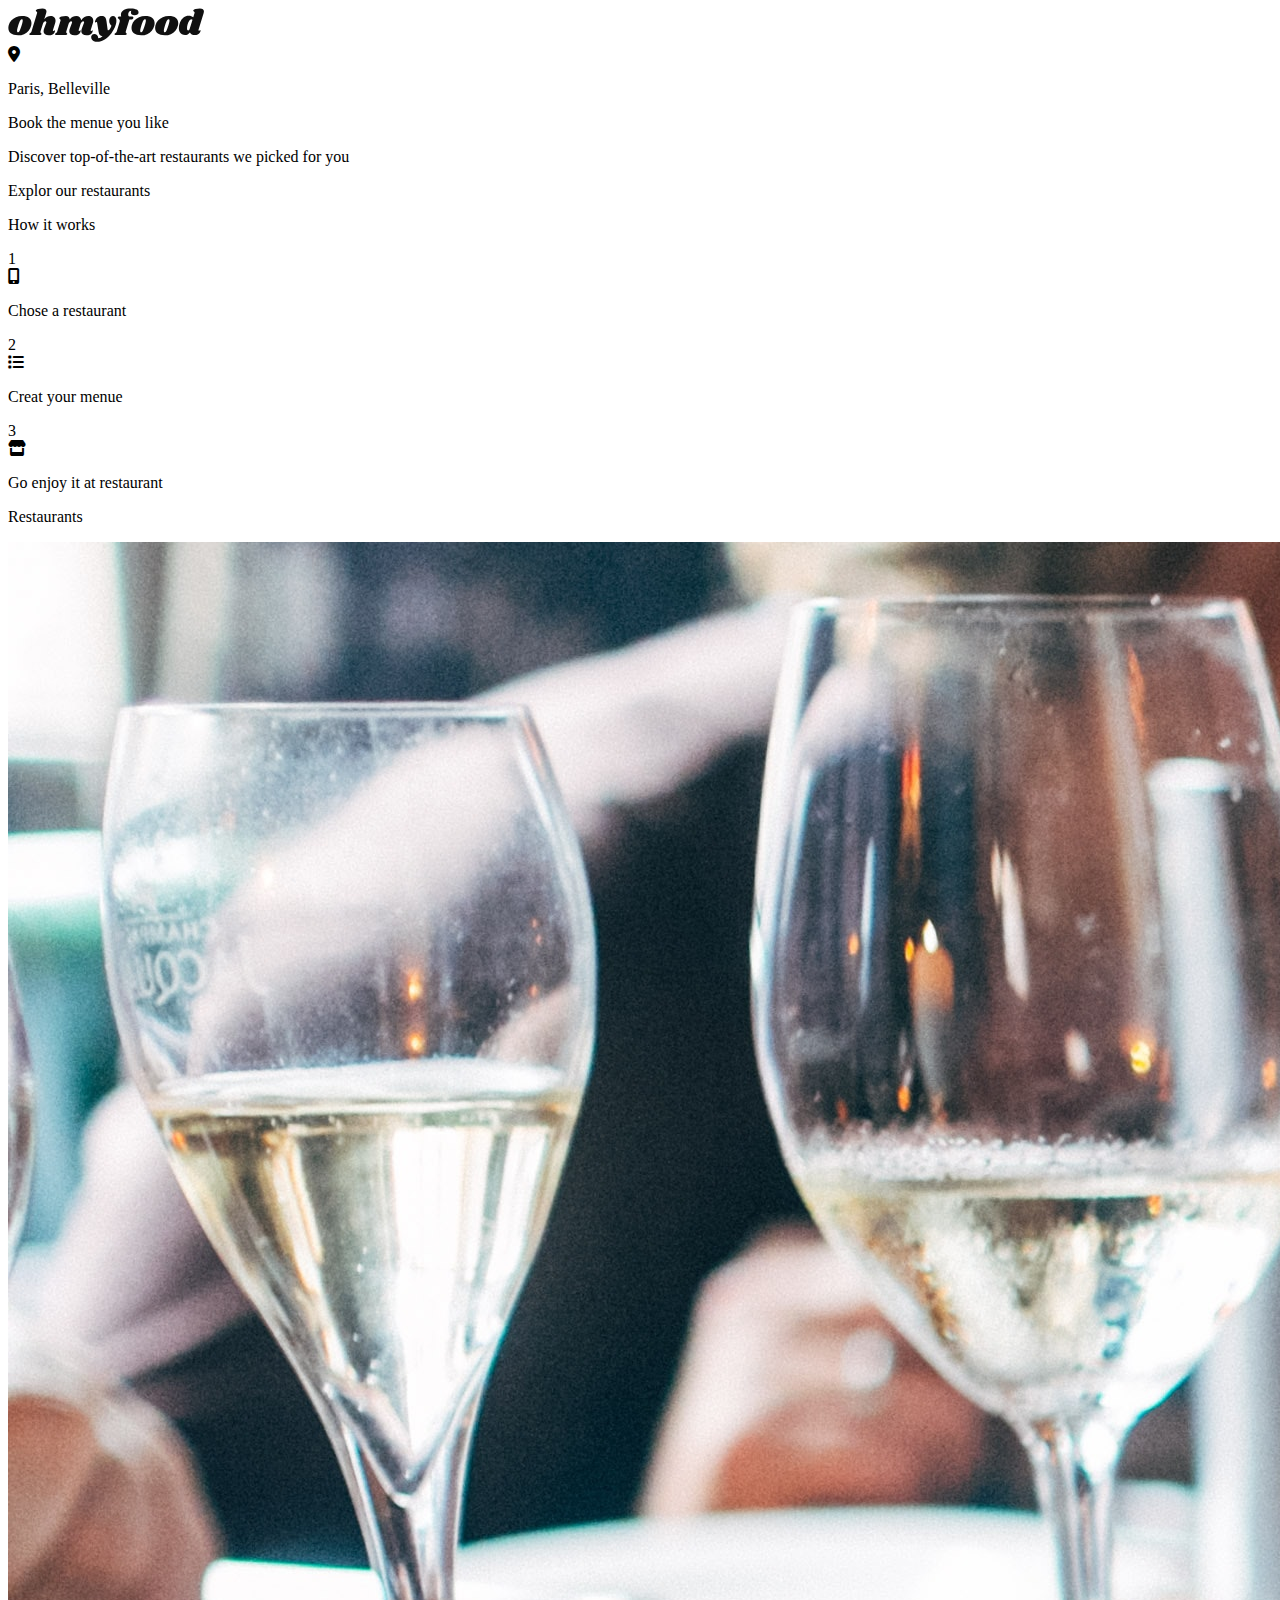
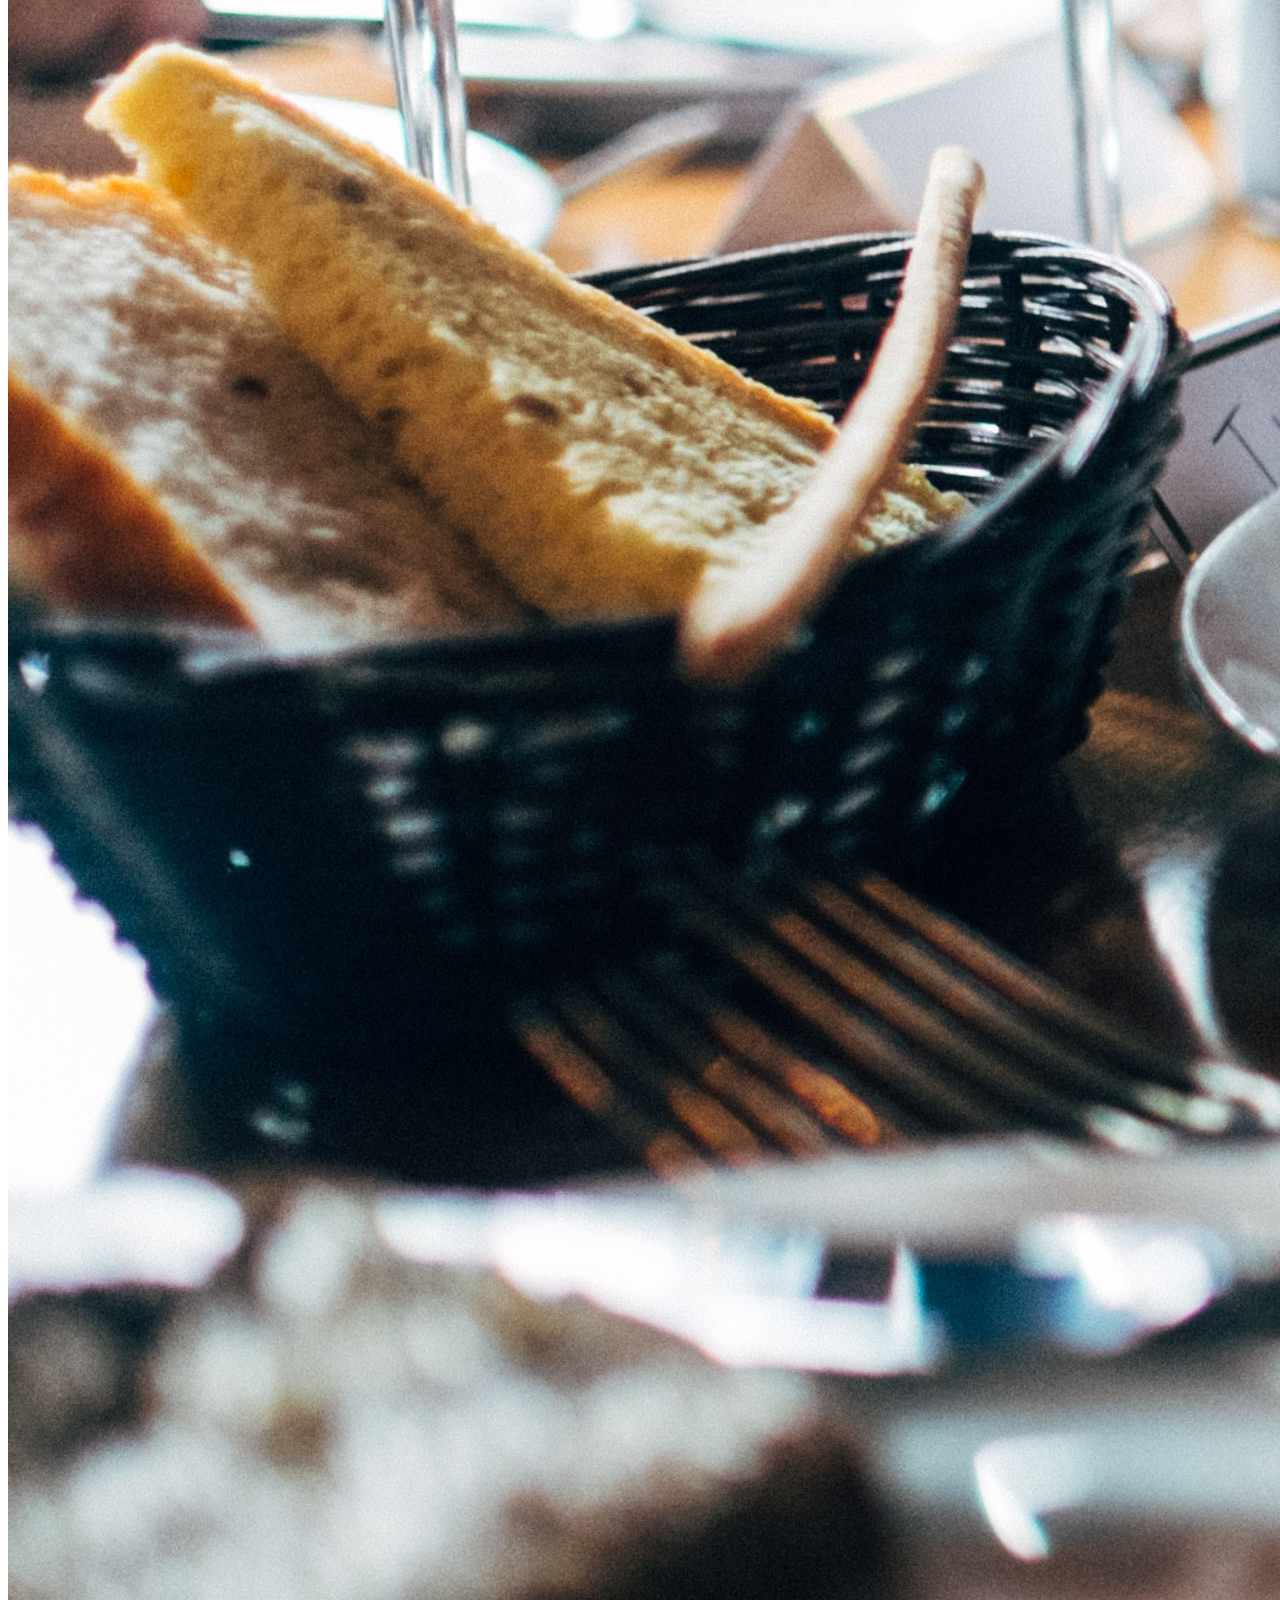
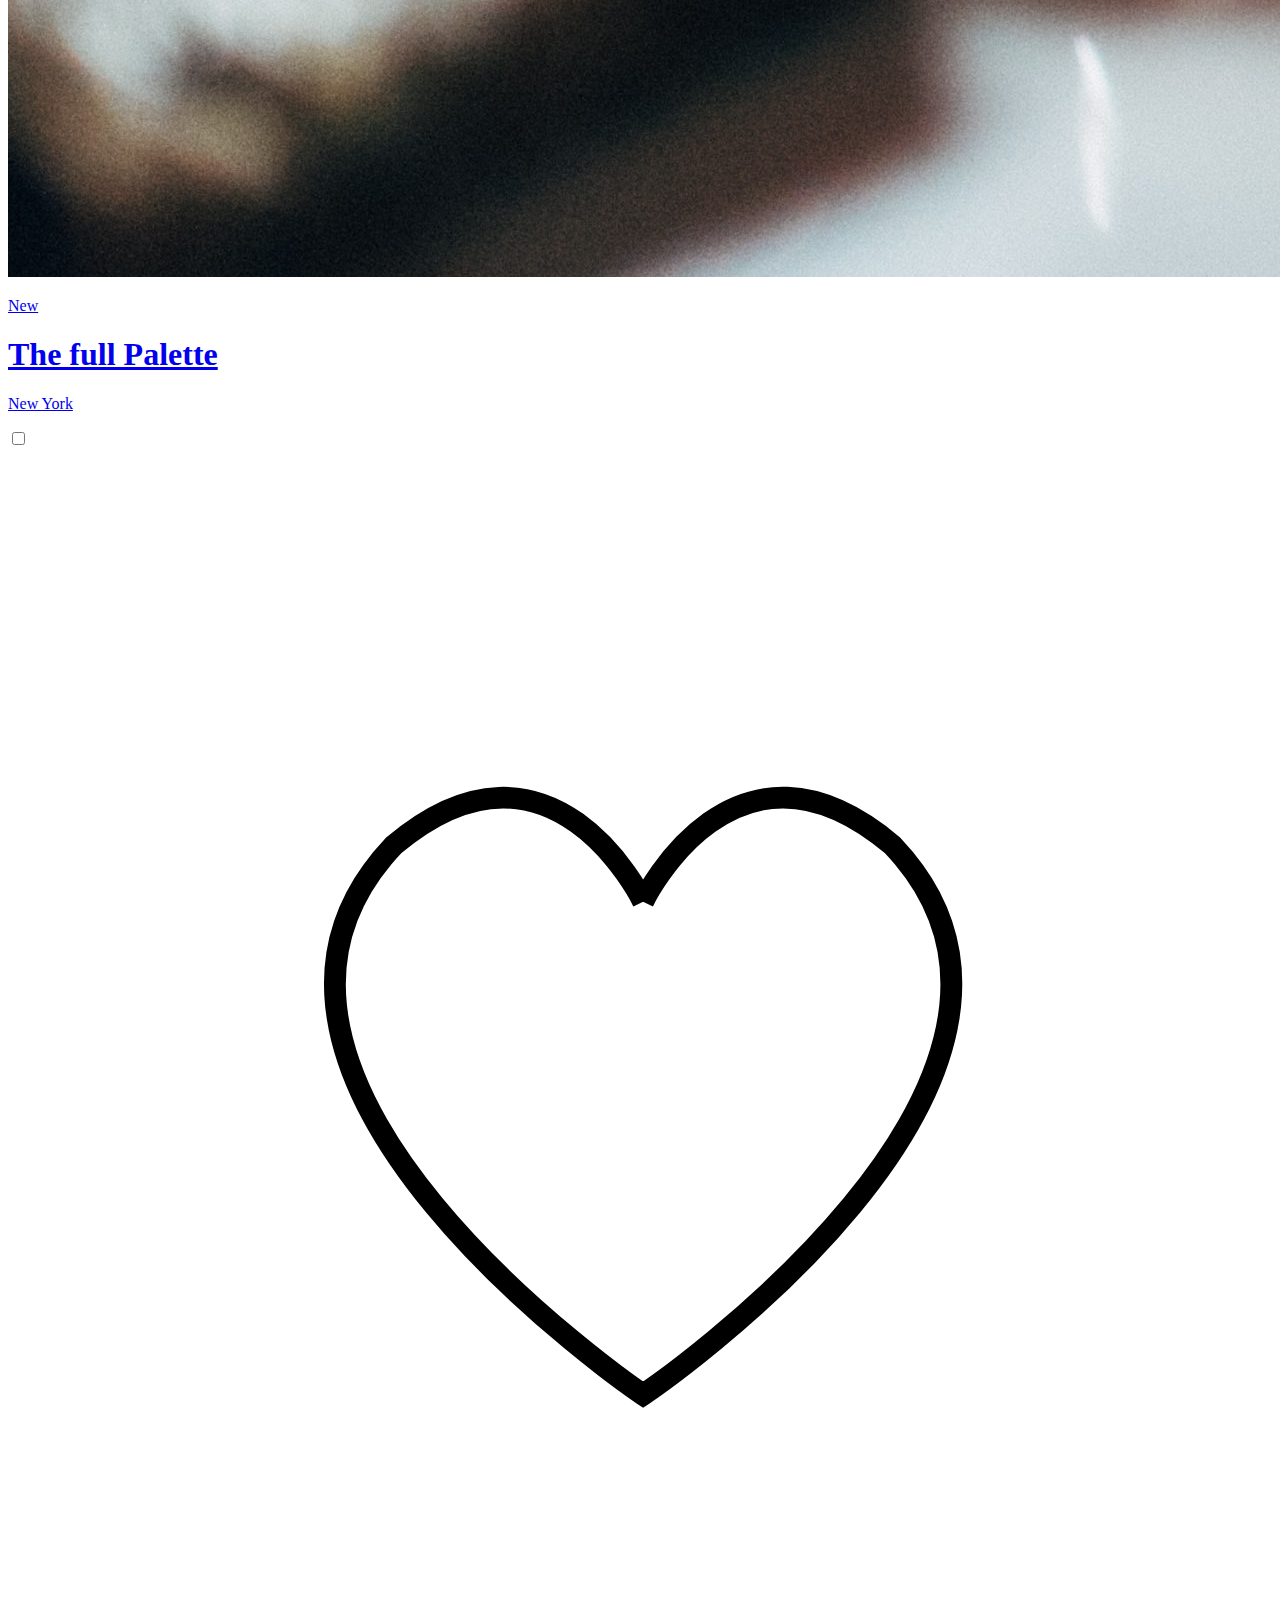
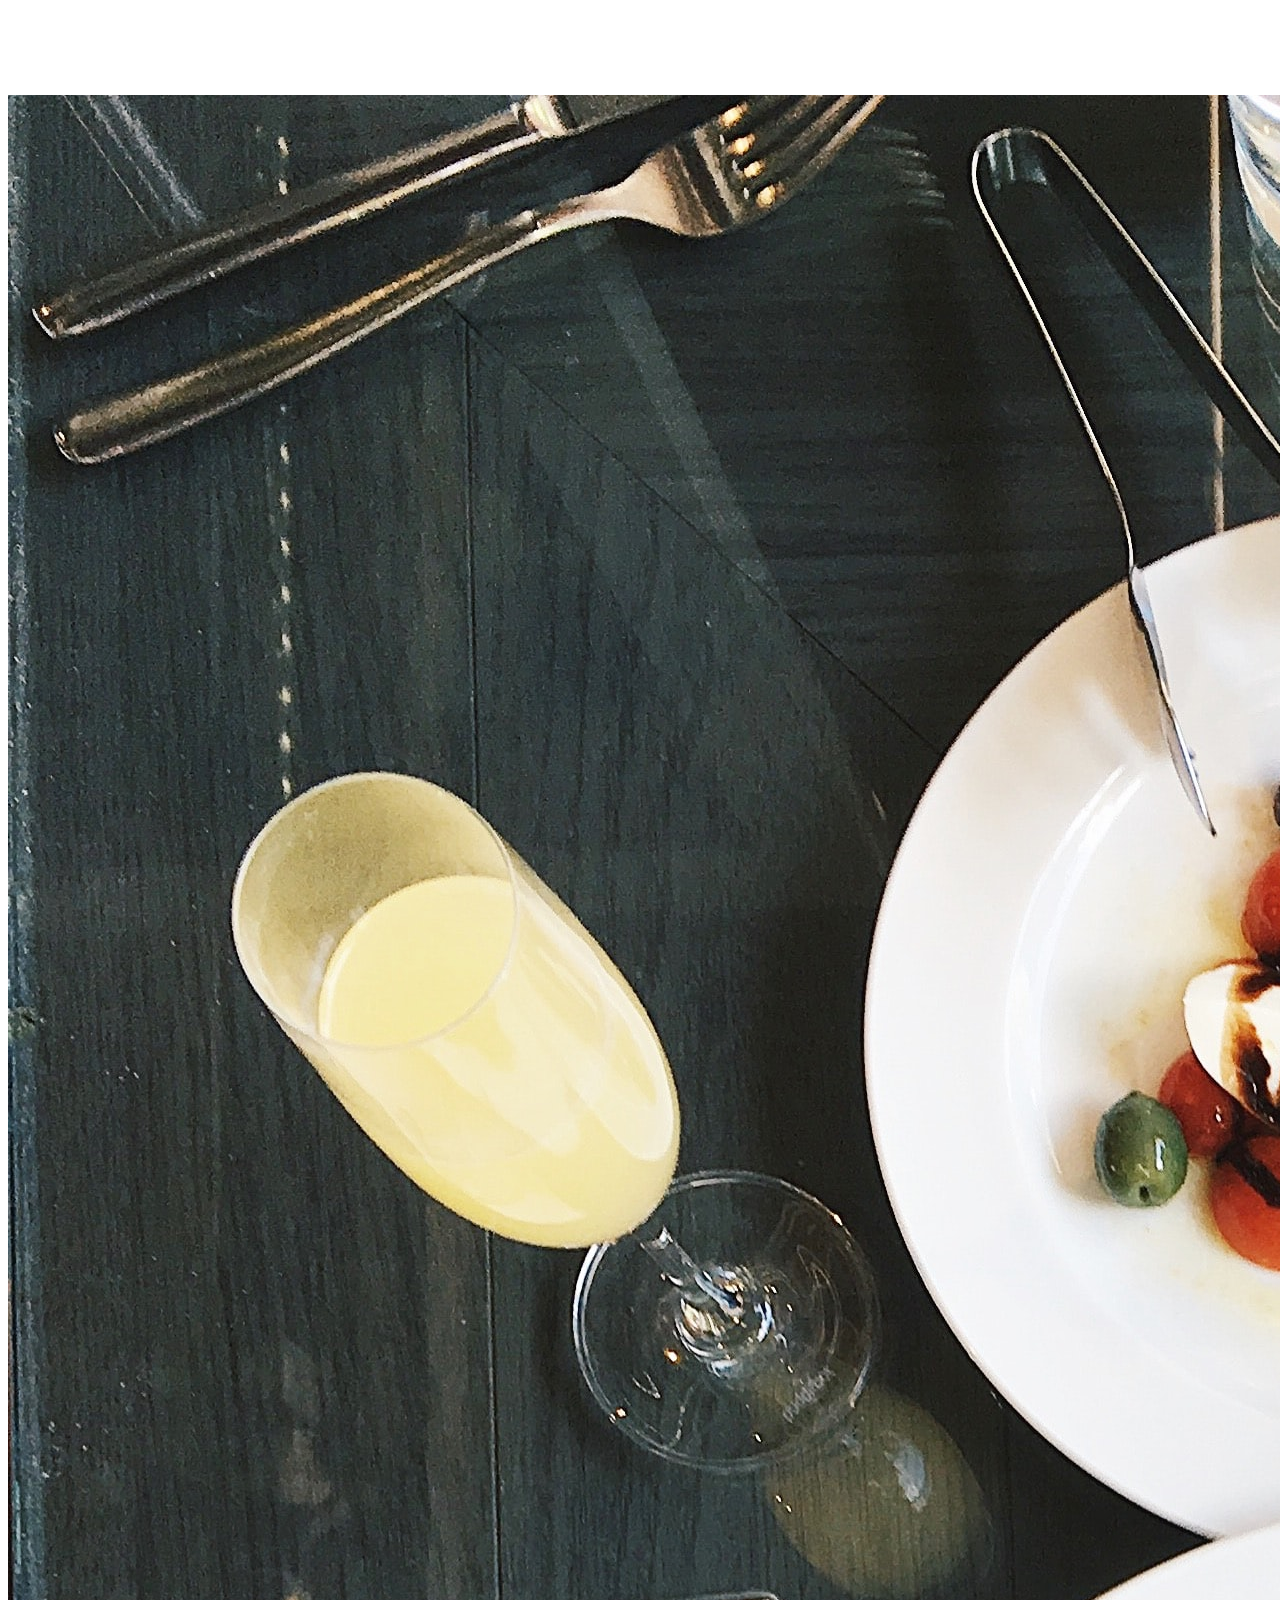
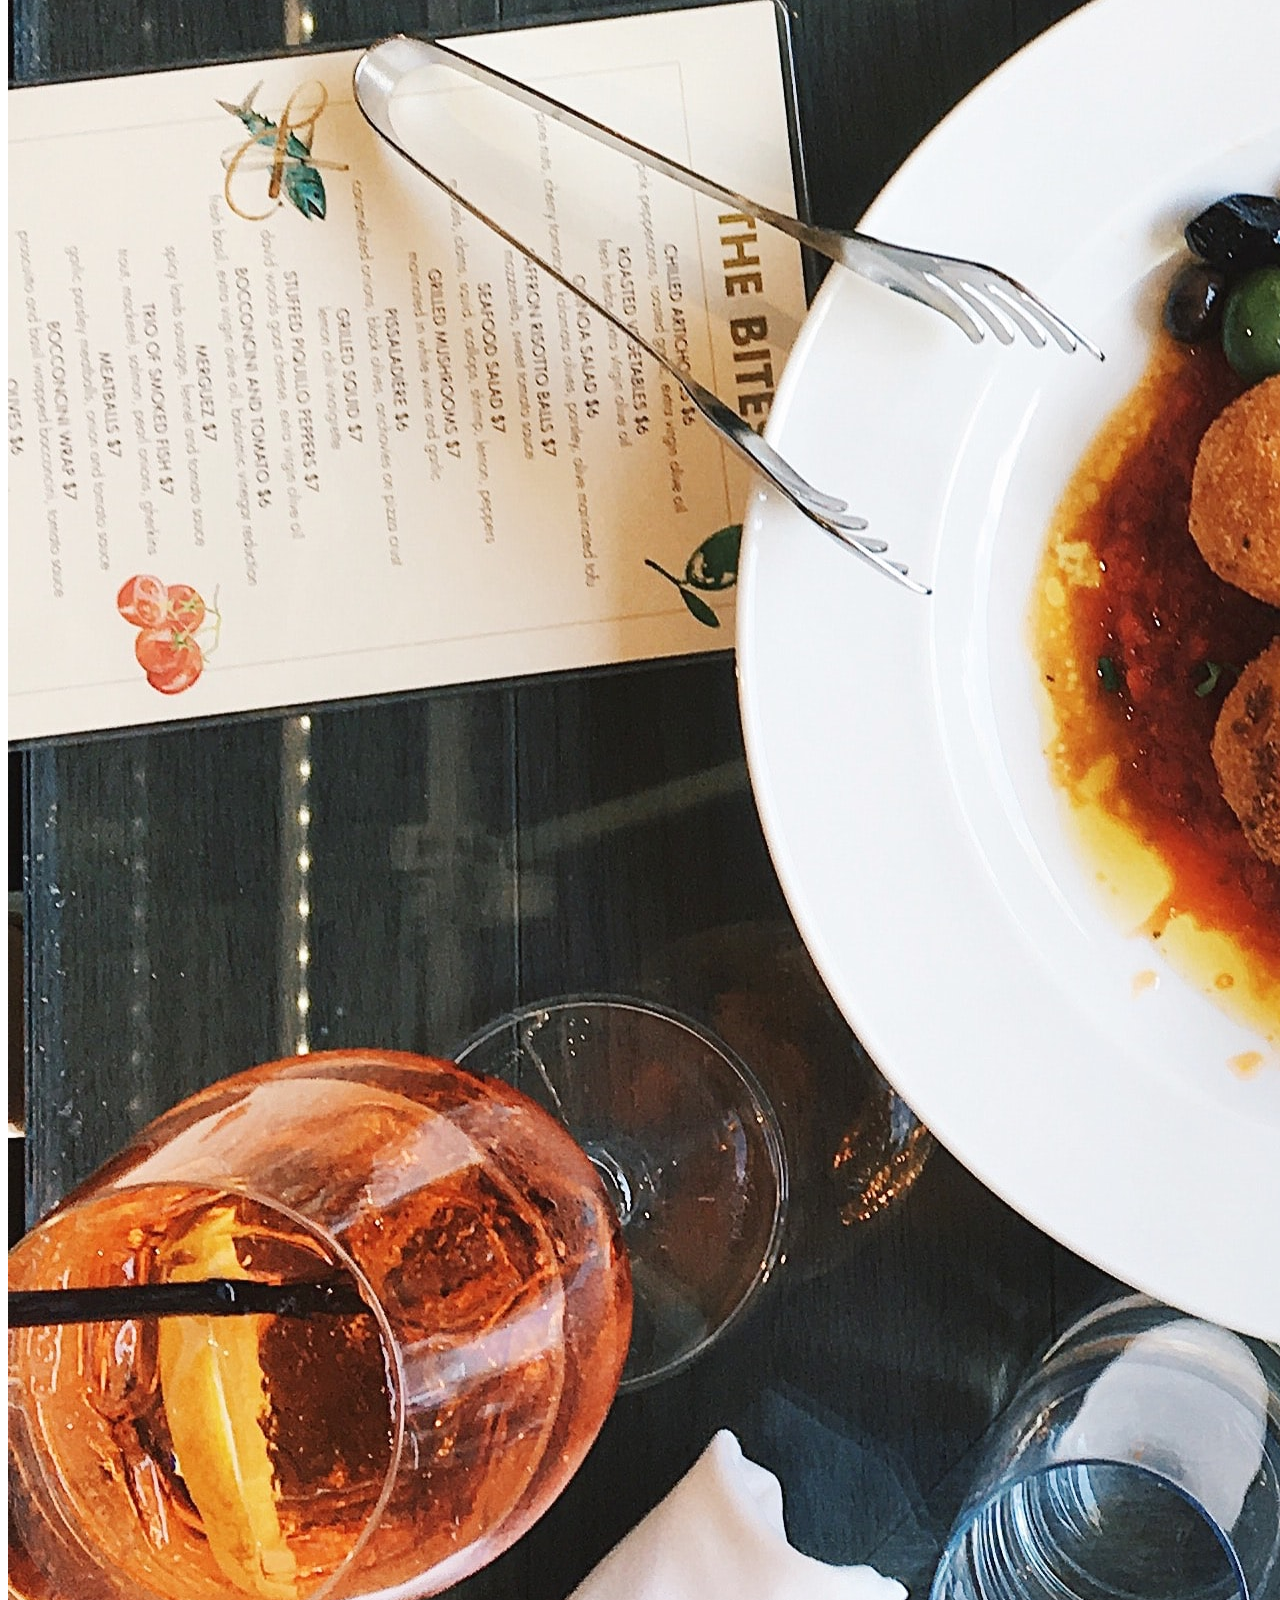
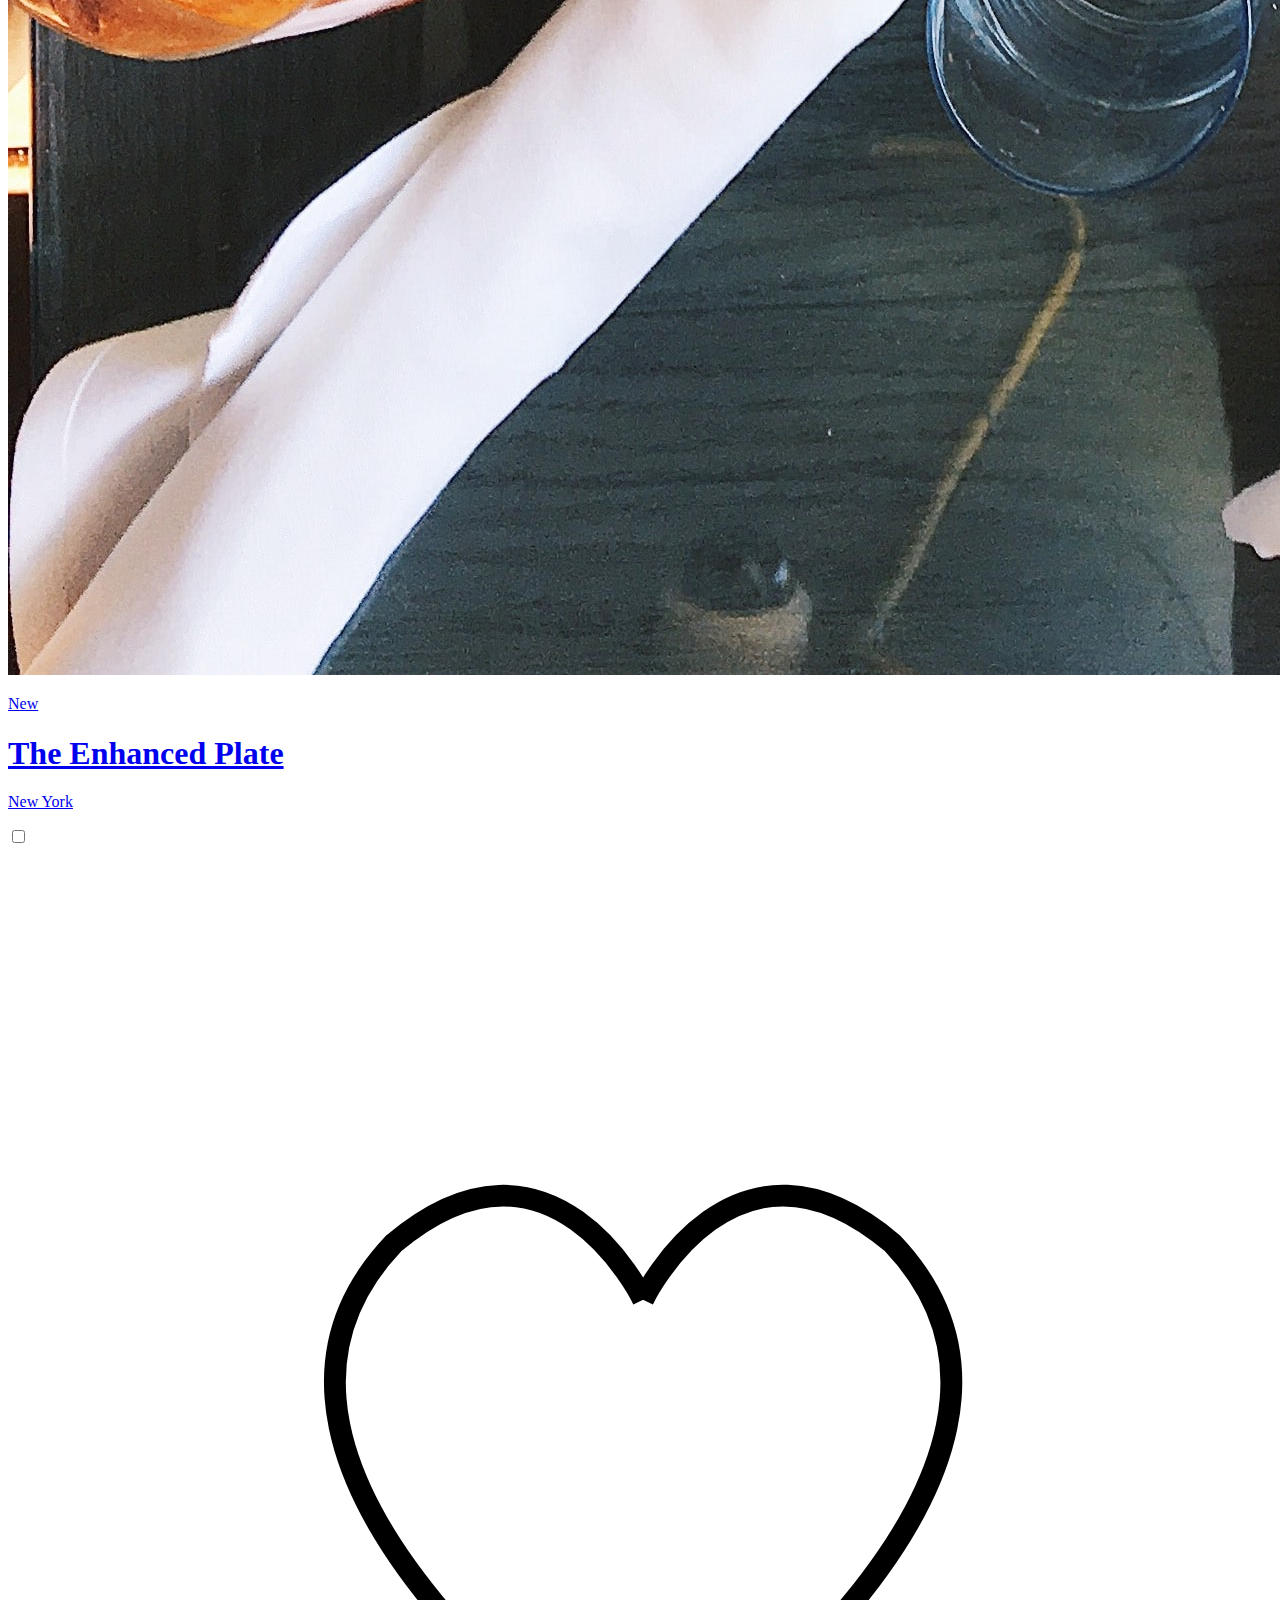
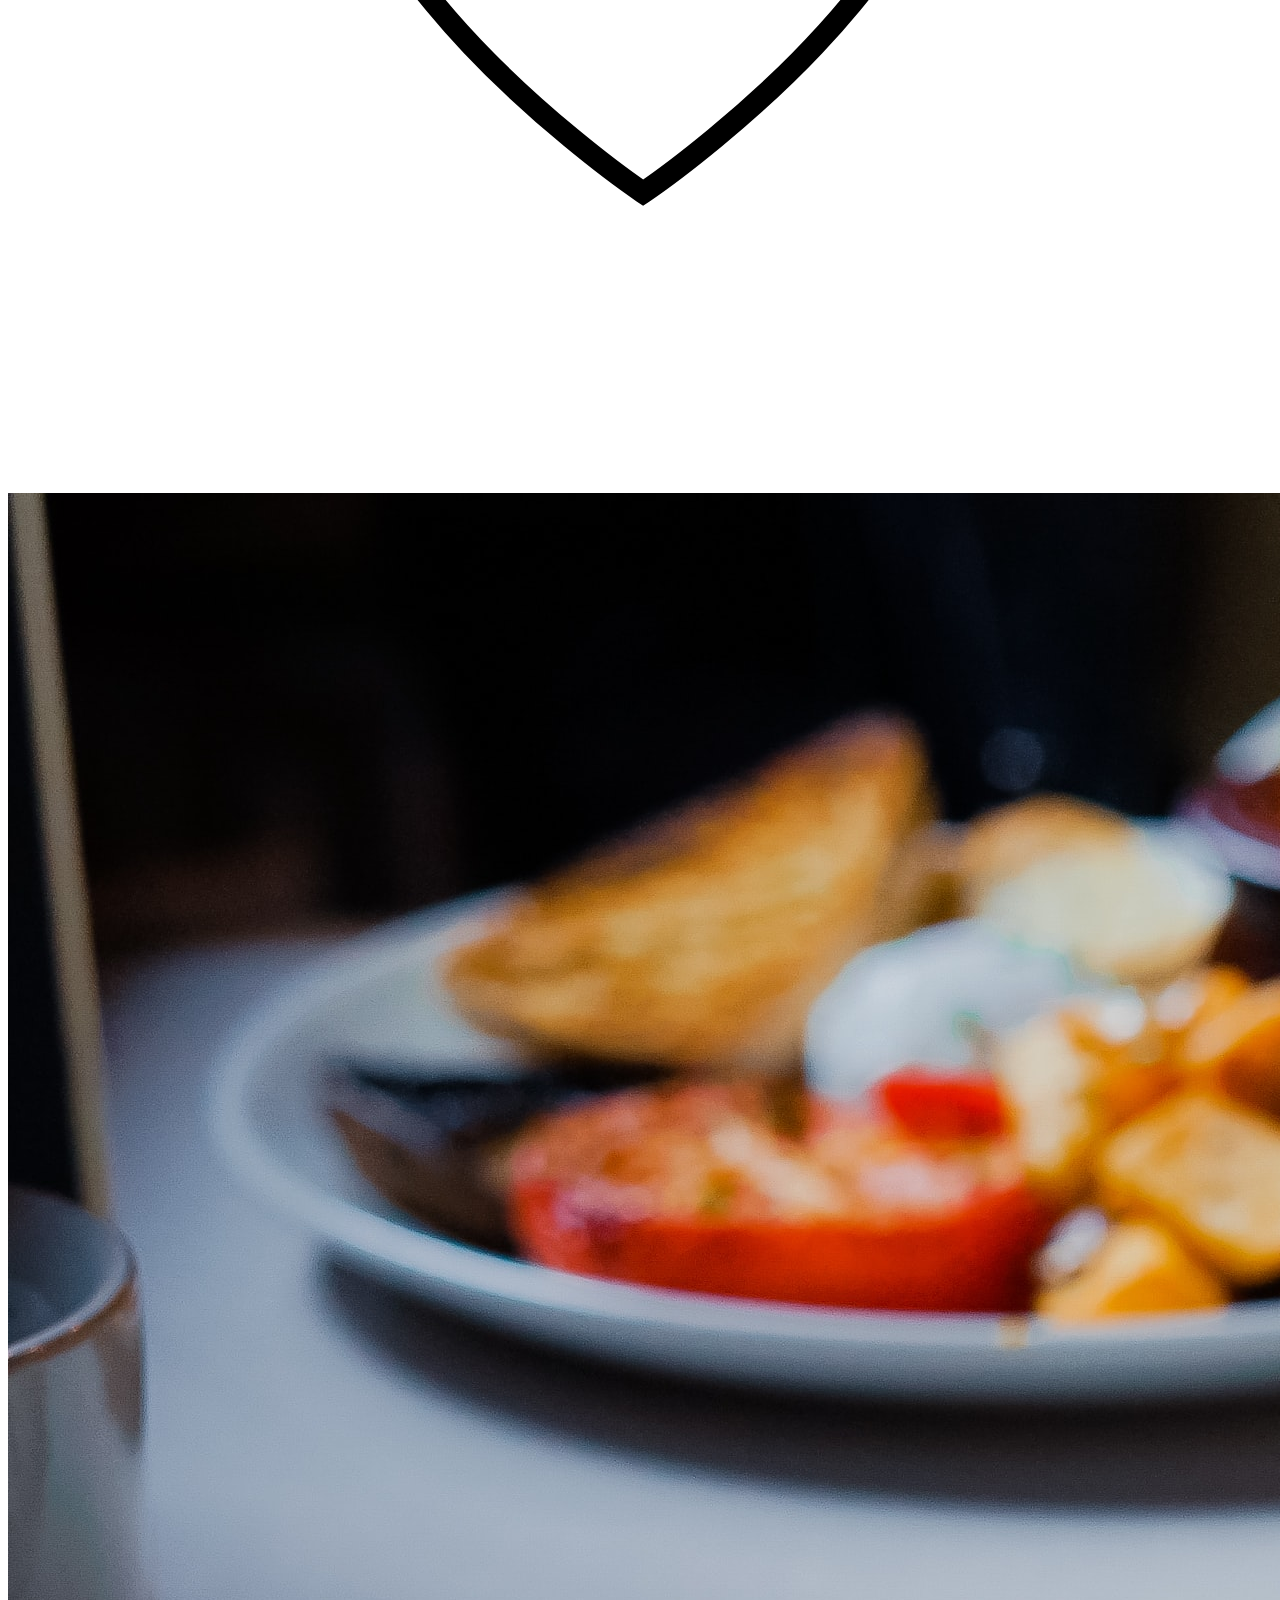
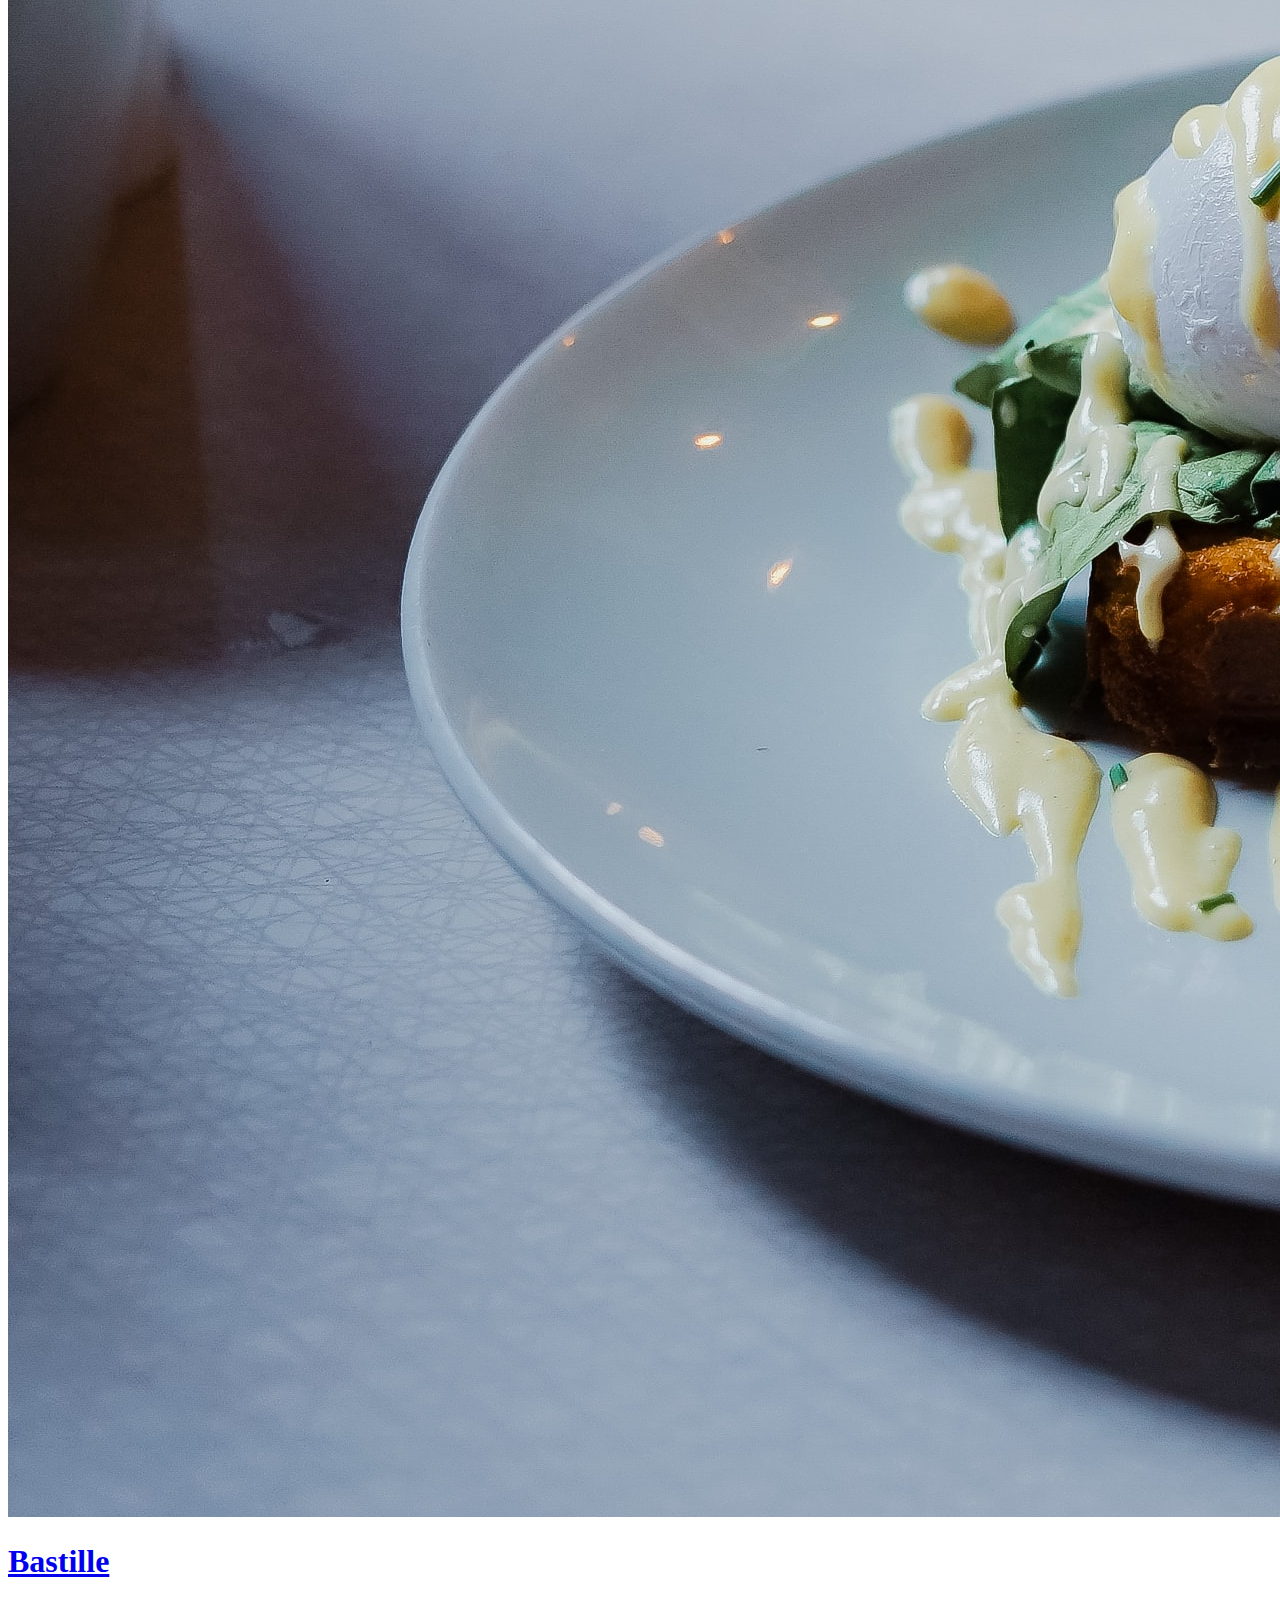
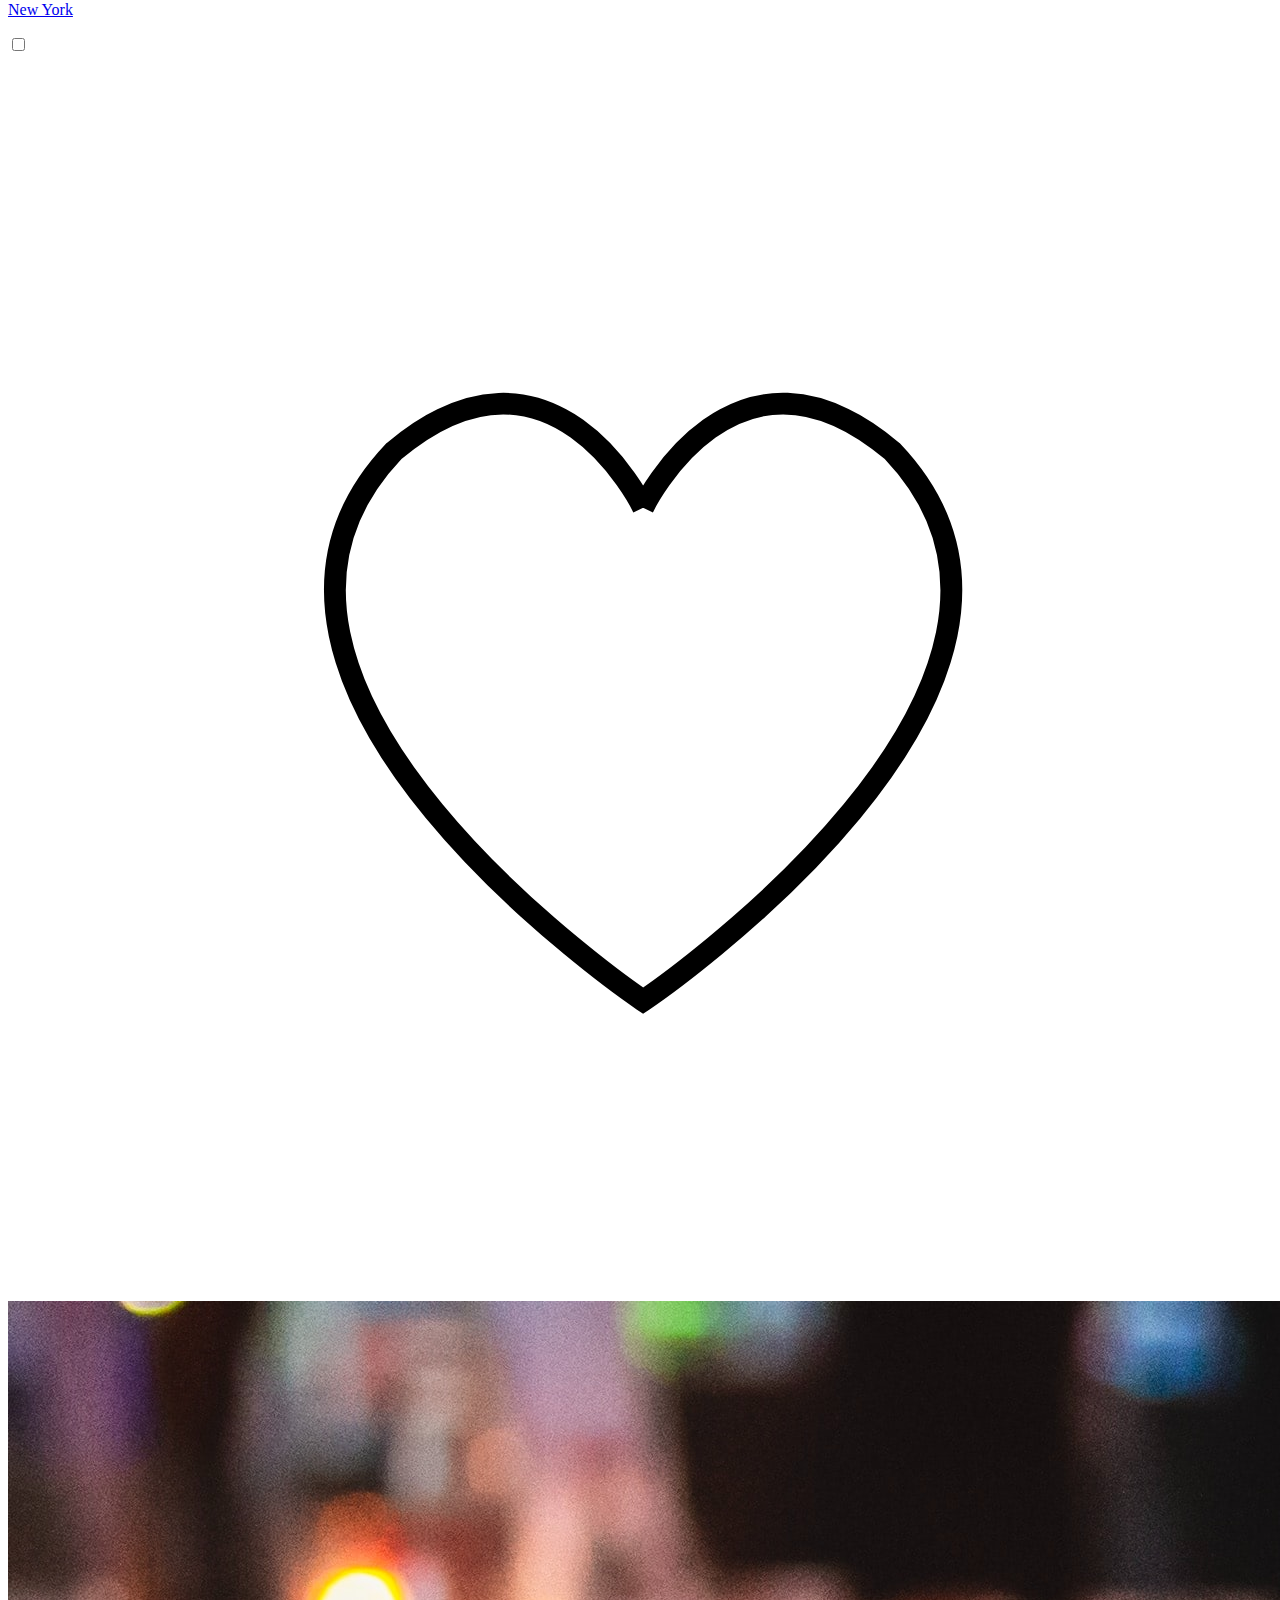
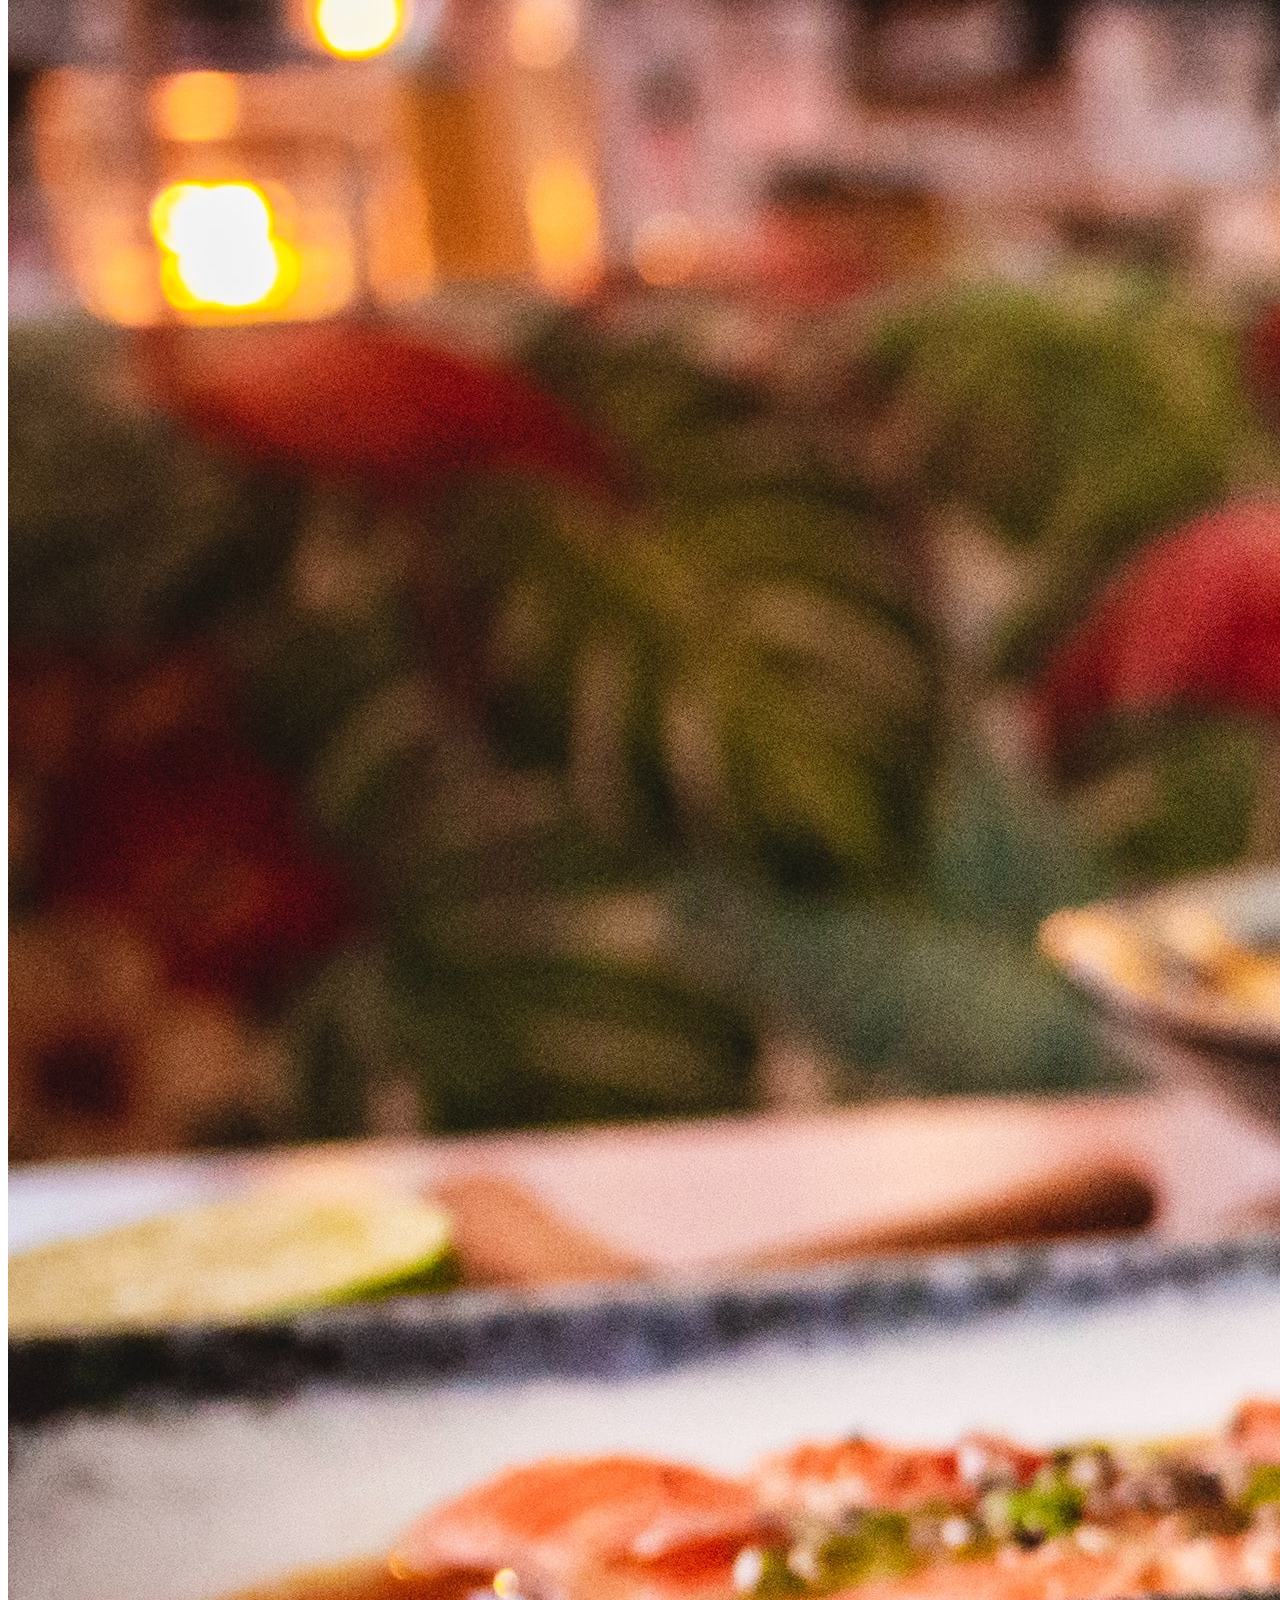
==== index.html @ 7cead94e "add filest" ====
<!DOCTYPE html>
<html lang="en">

<head>
    <meta charset="UTF-8" />
    <meta name="viewport" content="width=device-width, initial-scale=1.0" />
    <link rel="stylesheet" href="https://cdnjs.cloudflare.com/ajax/libs/font-awesome/6.4.2/css/all.min.css" />
    <link rel="stylesheet" href="./css/styles.css" />
    <link rel="preconnect" href="https://fonts.googleapis.com">
    <link rel="preconnect" href="https://fonts.gstatic.com" crossorigin>
    <link
        href="https://fonts.googleapis.com/css2?family=Roboto:wght@300;400;500;700;900&amp;family=Shrikhand&amp;display=swap"
        rel="stylesheet">
    <title>ohmyfood</title>

</head>

<body>
    <div class="loader"></div>
    <!-- <div class="container"> -->
    <!-- <div class="loader"></div> -->
    <!-- </div> -->
    <header>
        <div class="logo-location">
            <div class="logo">
                <img src="./images/logo/ohmyfood@2x.svg" alt="ohmyfood-logo">
            </div>
            <div class="location">
                <i class="fa-solid fa-location-dot"></i>
                <p>Paris, Belleville</p>
            </div>
        </div>
        <div class="menue-info">
            <div class="book-menue">
                <p> Book the menue you like</p>
            </div>
            <div>
                <p class="discover">Discover top-of-the-art restaurants we picked for you</p>
            </div>
            <div class="btn">
                Explor our restaurants
            </div>
        </div>
    </header>
    <main>
        <div class="how-it-works">
            <div class="how-works">
                <p>How it works</p>
            </div>
            <div class="row">
                <div class="number">1</div>
                <div class="list">
                    <i class="fa-solid fa-mobile-screen-button"></i>
                    <div class="chose">
                        <p>Chose a restaurant</p>
                    </div>
                </div>
            </div>
            <div class="row">
                <div class="number">2</div>
                <div class="list">
                    <i class="fa-solid fa-list"></i>
                    <div class="chose">
                        <p>Creat your menue</p>
                    </div>
                </div>
            </div>
            <div class="row">
                <div class="number">3</div>
                <div class="list">
                    <i class="fa-solid fa-store"></i>
                    <div class="chose">
                        <p>Go enjoy it at restaurant</p>
                    </div>
                </div>
            </div>
        </div>
        <div class="restaurants">
            <p class="restaurant-header">Restaurants</p>
            <div class="cards">
                <div class="restaurants-row">
                    <a href="./thefullplate.html">
                        <div class="card">
                            <img src="./images/restaurants/jay-wennington-N_Y88TWmGwA-unsplash.jpg"
                                alt="The full Palette">
                            <div class="new">
                                <p>New</p>
                            </div>
                            <div class="info">
                                <div class="name">
                                    <h1>The full Palette</h1>
                                    <p>New York</p>
                                </div>
                                <!-- <i class="fa-regular fa-heart fa-lg"></i> -->
                                <input type="checkbox" class="checkbox" id="checkbox1" />
                                <label for="checkbox1">
                                    <svg id="heart-svg" viewBox="467 392 58 57" xmlns="http://www.w3.org/2000/svg">
                                        <g id="Group" fill="none" fill-rule="evenodd" transform="translate(467 392)">
                                            <path id="heart"
                                                d="M29.144 20.773c-.063-.13-4.227-8.67-11.44-2.59C7.63 28.795 28.94 43.256 29.143 43.394c.204-.138 21.513-14.6 11.44-25.213-7.214-6.08-11.377 2.46-11.44 2.59z"
                                                fill="none" stroke="#000" />
                                        </g>
                                    </svg>
                                </label>
                            </div>
                        </div>
                    </a>
                    <a href="./theenchantedplate.html">
                        <div class="card">
                            <img src="./images/restaurants/stil-u2Lp8tXIcjw-unsplash.jpg" alt="The Enhanced Plate">
                            <div class="new">
                                <p>New</p>
                            </div>
                            <div class="info">
                                <div class="name">
                                    <h1>The Enhanced Plate</h1>
                                    <p>New York</p>
                                </div>
                                <!-- <i class="fa-solid fa-heart" style="color: #9356DC;"></i> -->
                                <!-- <i class="fa-solid fa-heart" style="border:1px solid gray; color: #9356DC;"></i> -->
                                <input type="checkbox" class="checkbox" id="checkbox2" />
                                <label for="checkbox2">
                                    <svg id="heart-svg" viewBox="467 392 58 57" xmlns="http://www.w3.org/2000/svg">
                                        <g id="Group" fill="none" fill-rule="evenodd" transform="translate(467 392)">
                                            <path id="heart"
                                                d="M29.144 20.773c-.063-.13-4.227-8.67-11.44-2.59C7.63 28.795 28.94 43.256 29.143 43.394c.204-.138 21.513-14.6 11.44-25.213-7.214-6.08-11.377 2.46-11.44 2.59z"
                                                fill=" none" stroke="#000" />
                                        </g>
                                    </svg>
                                </label>
                            </div>
                        </div>
                    </a>
                </div>
                <div class="restaurants-row">
                    <a href="./bastille.html">
                        <div class="card">
                            <img src="./images/restaurants/toa-heftiba-DQKerTsQwi0-unsplash.jpg" alt="Bastille">
                            <div class="info">
                                <div class="name">
                                    <h1>Bastille</h1>
                                    <p>New York</p>
                                </div>
                                <!-- <i class="fa-regular fa-heart fa-lg"></i> -->
                                <input type="checkbox" class="checkbox" id="checkbox3" />
                                <label for="checkbox3">
                                    <svg id="heart-svg" viewBox="467 392 58 57" xmlns="http://www.w3.org/2000/svg">
                                        <g id="Group" fill="none" fill-rule="evenodd" transform="translate(467 392)">
                                            <path id="heart"
                                                d="M29.144 20.773c-.063-.13-4.227-8.67-11.44-2.59C7.63 28.795 28.94 43.256 29.143 43.394c.204-.138 21.513-14.6 11.44-25.213-7.214-6.08-11.377 2.46-11.44 2.59z"
                                                fill=" none" stroke="#000" />
                                        </g>
                                    </svg>
                                </label>
                            </div>
                        </div>
                    </a>
                    <a href="./legourmand.html">
                        <div class="card">
                            <img src="./images/restaurants/louis-hansel-shotsoflouis-qNBGVyOCY8Q-unsplash.jpg"
                                alt="Le Gourmand">
                            <div class="info">
                                <div class="name">
                                    <h1>Le Gourmand</h1>
                                    <p>New York</p>
                                </div>
                                <!-- <i class="fa-regular fa-heart fa-lg"></i> -->
                                <input type="checkbox" class="checkbox" id="checkbox4" />
                                <label for="checkbox4">
                                    <svg id="heart-svg" viewBox="467 392 58 57" xmlns="http://www.w3.org/2000/svg">
                                        <g id="Group" fill="none" fill-rule="evenodd" transform="translate(467 392)">
                                            <path id="heart"
                                                d="M29.144 20.773c-.063-.13-4.227-8.67-11.44-2.59C7.63 28.795 28.94 43.256 29.143 43.394c.204-.138 21.513-14.6 11.44-25.213-7.214-6.08-11.377 2.46-11.44 2.59z"
                                                fill=" none" stroke="#000" />
                                        </g>
                                    </svg>
                                </label>
                            </div>
                        </div>
                    </a>
                </div>
            </div>
        </div>
        <footer>
            <div class="footer-info">
                <a href="#" class="restaurant-name no-decoration">Ohmyfood</a>
                <div class="footer-row">
                    <a href="#" class="suggest no-decoration">
                        <i class="fa-solid fa-utensils"></i>
                        <p>Suggest a restaurant</p>
                    </a>

                    <a href="#" class="become no-decoration">
                        <i class="fa-solid fa-handshake-angle"></i>
                        <p>Become a partener</p>
                    </a>

                    <a href="#" class="no-decoration">Legal</a>
                    <a href="mailto:tarekkansowa@gmail.com" title="mail to Tarek Kansowa"
                        class="no-decoration">Contact</a>
                </div>
            </div>
        </footer>
    </main>

</body>

</html>
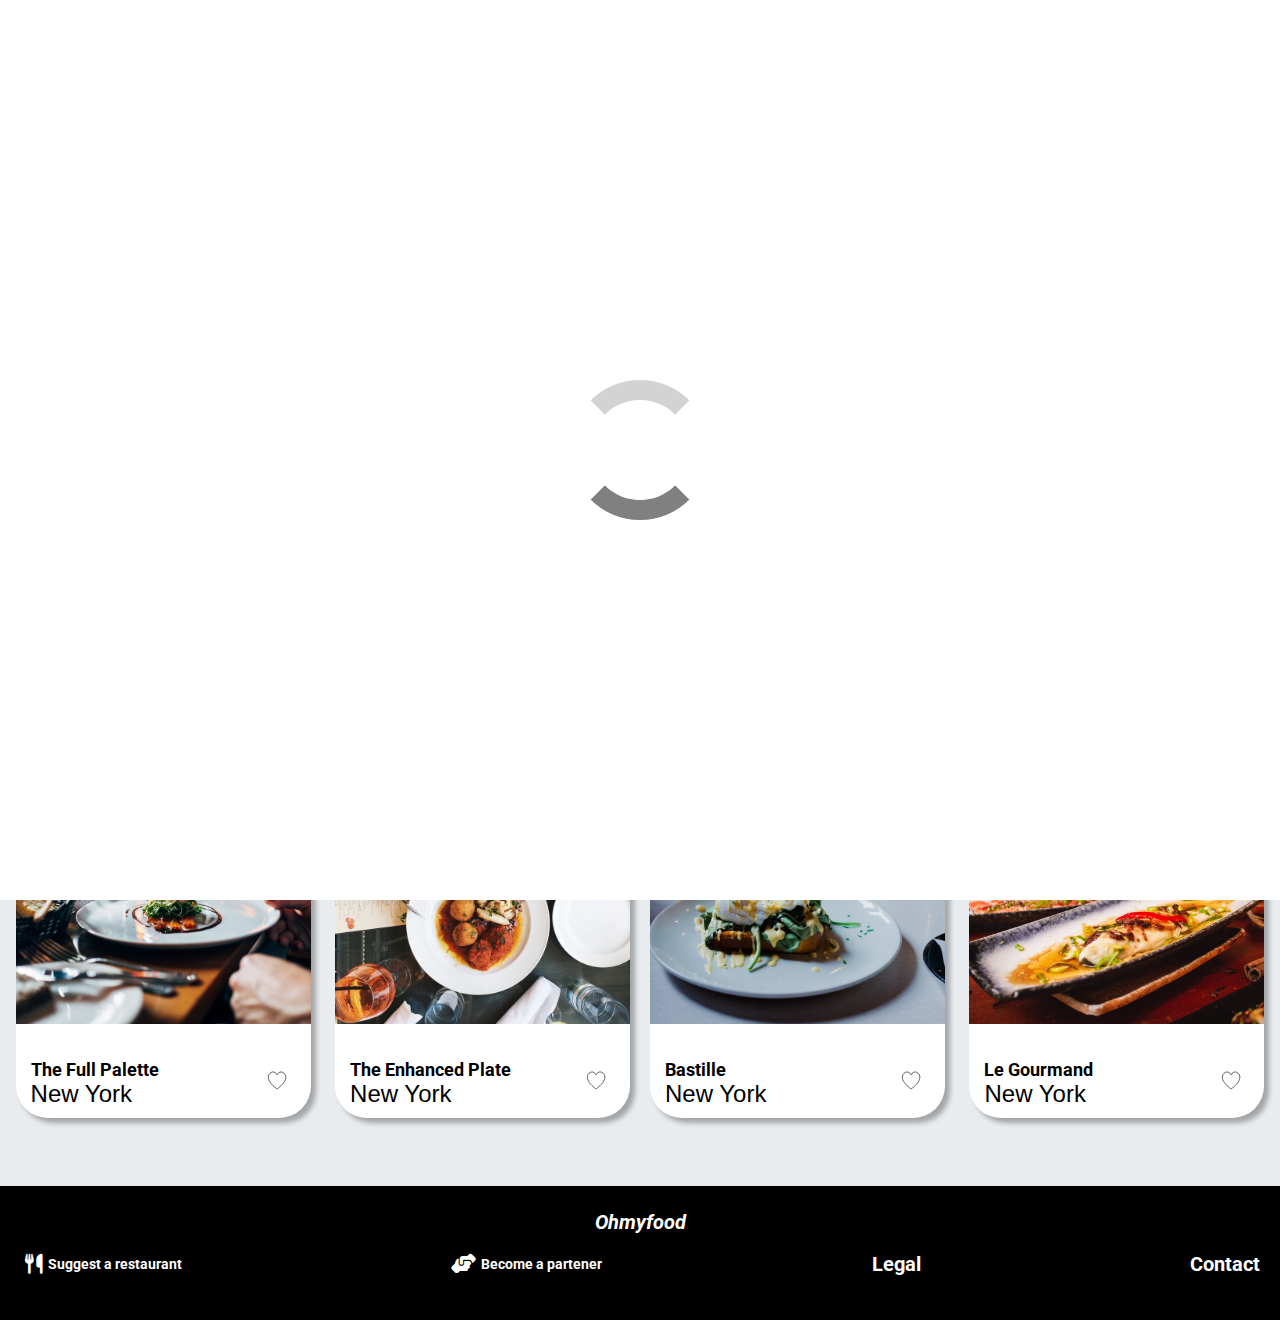
==== commit 745fc6ff: "modify animation the enchantedplate" ====
--- a/index.html
+++ b/index.html
@@ -5,21 +5,27 @@
     <meta charset="UTF-8" />
     <meta name="viewport" content="width=device-width, initial-scale=1.0" />
     <link rel="stylesheet" href="https://cdnjs.cloudflare.com/ajax/libs/font-awesome/6.4.2/css/all.min.css" />
-    <link rel="stylesheet" href="./css/styles.css" />
+    <!-- <link rel="stylesheet" -->
+    <!-- href="D:/TechSkill/Bootcamp/Integrate%20a%20mobile%20website%20with%20animations%20in%20CSS/project2_ohmyfood\CSS\styles.css" /> -->
+    <link rel="stylesheet" href="./CSS/styles.css" />
     <link rel="preconnect" href="https://fonts.googleapis.com">
     <link rel="preconnect" href="https://fonts.gstatic.com" crossorigin>
     <link
         href="https://fonts.googleapis.com/css2?family=Roboto:wght@300;400;500;700;900&amp;family=Shrikhand&amp;display=swap"
         rel="stylesheet">
+    <link rel="stylesheet" href="https://cdnjs.cloudflare.com/ajax/libs/font-awesome/6.4.2/css/all.min.css">
     <title>ohmyfood</title>
 
 </head>
 
 <body>
-    <div class="loader"></div>
+    <!-- <div class="loader"></div> -->
     <!-- <div class="container"> -->
     <!-- <div class="loader"></div> -->
     <!-- </div> -->
+    <div class="parent__spinner">
+        <div class="loading__spiner"></div>
+    </div>
     <header>
         <div class="logo-location">
             <div class="logo">
@@ -76,132 +82,146 @@
             </div>
         </div>
         <div class="restaurants">
-            <p class="restaurant-header">Restaurants</p>
+            <h1 class="restaurant-header">Restaurants</h1>
             <div class="cards">
                 <div class="restaurants-row">
-                    <a href="./thefullplate.html">
-                        <div class="card">
-                            <img src="./images/restaurants/jay-wennington-N_Y88TWmGwA-unsplash.jpg"
-                                alt="The full Palette">
-                            <div class="new">
-                                <p>New</p>
-                            </div>
-                            <div class="info">
-                                <div class="name">
-                                    <h1>The full Palette</h1>
-                                    <p>New York</p>
-                                </div>
-                                <!-- <i class="fa-regular fa-heart fa-lg"></i> -->
-                                <input type="checkbox" class="checkbox" id="checkbox1" />
-                                <label for="checkbox1">
-                                    <svg id="heart-svg" viewBox="467 392 58 57" xmlns="http://www.w3.org/2000/svg">
-                                        <g id="Group" fill="none" fill-rule="evenodd" transform="translate(467 392)">
-                                            <path id="heart"
-                                                d="M29.144 20.773c-.063-.13-4.227-8.67-11.44-2.59C7.63 28.795 28.94 43.256 29.143 43.394c.204-.138 21.513-14.6 11.44-25.213-7.214-6.08-11.377 2.46-11.44 2.59z"
-                                                fill="none" stroke="#000" />
-                                        </g>
-                                    </svg>
-                                </label>
-                            </div>
-                        </div>
-                    </a>
-                    <a href="./theenchantedplate.html">
-                        <div class="card">
-                            <img src="./images/restaurants/stil-u2Lp8tXIcjw-unsplash.jpg" alt="The Enhanced Plate">
-                            <div class="new">
-                                <p>New</p>
-                            </div>
-                            <div class="info">
-                                <div class="name">
-                                    <h1>The Enhanced Plate</h1>
-                                    <p>New York</p>
-                                </div>
-                                <!-- <i class="fa-solid fa-heart" style="color: #9356DC;"></i> -->
-                                <!-- <i class="fa-solid fa-heart" style="border:1px solid gray; color: #9356DC;"></i> -->
-                                <input type="checkbox" class="checkbox" id="checkbox2" />
-                                <label for="checkbox2">
-                                    <svg id="heart-svg" viewBox="467 392 58 57" xmlns="http://www.w3.org/2000/svg">
-                                        <g id="Group" fill="none" fill-rule="evenodd" transform="translate(467 392)">
-                                            <path id="heart"
-                                                d="M29.144 20.773c-.063-.13-4.227-8.67-11.44-2.59C7.63 28.795 28.94 43.256 29.143 43.394c.204-.138 21.513-14.6 11.44-25.213-7.214-6.08-11.377 2.46-11.44 2.59z"
-                                                fill=" none" stroke="#000" />
-                                        </g>
-                                    </svg>
-                                </label>
-                            </div>
-                        </div>
-                    </a>
-                </div>
+                    <div class="card-heart">
+                        <a href="./thefullplate.html">
+                            <div class="card">
+                                <img src="./images/restaurants/jay-wennington-N_Y88TWmGwA-unsplash.jpg"
+                                    alt="The Full Palette">
+                                <div class="new">
+                                    <p>New</p>
+                                </div>
+                                <div class="info">
+                                    <div class="name">
+                                        <h1>The Full Palette</h1>
+                                        <p>New York</p>
+                                    </div>
+                                </div>
+                            </div>
+                        </a>
+                        <!-- <i class="fa-regular fa-heart fa-lg"></i> -->
+                        <input type="checkbox" class="checkbox" id="checkbox1" />
+                        <label for="checkbox1">
+                            <svg class="heart-svg" viewBox="467 392 58 57" xmlns="http://www.w3.org/2000/svg">
+                                <g id="Group1" fill="none" fill-rule="evenodd" transform="translate(467 392)">
+                                    <path class="heart"
+                                        d="M29.144 20.773c-.063-.13-4.227-8.67-11.44-2.59C7.63 28.795 28.94 43.256 29.143 43.394c.204-.138 21.513-14.6 11.44-25.213-7.214-6.08-11.377 2.46-11.44 2.59z"
+                                        fill="none" stroke="#000" />
+                                </g>
+                            </svg>
+                        </label>
+                    </div>
+                    <div class="card-heart">
+                        <a href="./theenchantedplate.html">
+                            <div class="card">
+                                <img src="./images/restaurants/stil-u2Lp8tXIcjw-unsplash.jpg" alt="The Enhanced Plate">
+                                <div class="new">
+                                    <p>New</p>
+                                </div>
+                                <div class="info">
+                                    <div class="name">
+                                        <h1>The Enhanced Plate</h1>
+                                        <p>New York</p>
+                                    </div>
+                                </div>
+                            </div>
+                        </a>
+
+                        <!-- <i class="fa-solid fa-heart" style="color: #9356DC;"></i> -->
+                        <!-- <i class="fa-solid fa-heart" style="border:1px solid gray; color: #9356DC;"></i> -->
+                        <input type="checkbox" class="checkbox" id="checkbox2" />
+                        <label for="checkbox2">
+                            <svg class="heart-svg" viewBox="467 392 58 57" xmlns="http://www.w3.org/2000/svg">
+                                <g id="Group2" fill="none" fill-rule="evenodd" transform="translate(467 392)">
+                                    <path class="heart"
+                                        d="M29.144 20.773c-.063-.13-4.227-8.67-11.44-2.59C7.63 28.795 28.94 43.256 29.143 43.394c.204-.138 21.513-14.6 11.44-25.213-7.214-6.08-11.377 2.46-11.44 2.59z"
+                                        fill=" none" stroke="#000" />
+                                </g>
+                            </svg>
+                        </label>
+                    </div>
+                </div>
+
                 <div class="restaurants-row">
-                    <a href="./bastille.html">
-                        <div class="card">
-                            <img src="./images/restaurants/toa-heftiba-DQKerTsQwi0-unsplash.jpg" alt="Bastille">
-                            <div class="info">
-                                <div class="name">
-                                    <h1>Bastille</h1>
-                                    <p>New York</p>
-                                </div>
-                                <!-- <i class="fa-regular fa-heart fa-lg"></i> -->
-                                <input type="checkbox" class="checkbox" id="checkbox3" />
-                                <label for="checkbox3">
-                                    <svg id="heart-svg" viewBox="467 392 58 57" xmlns="http://www.w3.org/2000/svg">
-                                        <g id="Group" fill="none" fill-rule="evenodd" transform="translate(467 392)">
-                                            <path id="heart"
-                                                d="M29.144 20.773c-.063-.13-4.227-8.67-11.44-2.59C7.63 28.795 28.94 43.256 29.143 43.394c.204-.138 21.513-14.6 11.44-25.213-7.214-6.08-11.377 2.46-11.44 2.59z"
-                                                fill=" none" stroke="#000" />
-                                        </g>
-                                    </svg>
-                                </label>
-                            </div>
-                        </div>
-                    </a>
-                    <a href="./legourmand.html">
-                        <div class="card">
-                            <img src="./images/restaurants/louis-hansel-shotsoflouis-qNBGVyOCY8Q-unsplash.jpg"
-                                alt="Le Gourmand">
-                            <div class="info">
-                                <div class="name">
-                                    <h1>Le Gourmand</h1>
-                                    <p>New York</p>
-                                </div>
-                                <!-- <i class="fa-regular fa-heart fa-lg"></i> -->
-                                <input type="checkbox" class="checkbox" id="checkbox4" />
-                                <label for="checkbox4">
-                                    <svg id="heart-svg" viewBox="467 392 58 57" xmlns="http://www.w3.org/2000/svg">
-                                        <g id="Group" fill="none" fill-rule="evenodd" transform="translate(467 392)">
-                                            <path id="heart"
-                                                d="M29.144 20.773c-.063-.13-4.227-8.67-11.44-2.59C7.63 28.795 28.94 43.256 29.143 43.394c.204-.138 21.513-14.6 11.44-25.213-7.214-6.08-11.377 2.46-11.44 2.59z"
-                                                fill=" none" stroke="#000" />
-                                        </g>
-                                    </svg>
-                                </label>
-                            </div>
-                        </div>
-                    </a>
-                </div>
-            </div>
-        </div>
-        <footer>
-            <div class="footer-info">
-                <a href="#" class="restaurant-name no-decoration">Ohmyfood</a>
-                <div class="footer-row">
-                    <a href="#" class="suggest no-decoration">
-                        <i class="fa-solid fa-utensils"></i>
-                        <p>Suggest a restaurant</p>
-                    </a>
-
-                    <a href="#" class="become no-decoration">
-                        <i class="fa-solid fa-handshake-angle"></i>
-                        <p>Become a partener</p>
-                    </a>
-
-                    <a href="#" class="no-decoration">Legal</a>
-                    <a href="mailto:tarekkansowa@gmail.com" title="mail to Tarek Kansowa"
-                        class="no-decoration">Contact</a>
-                </div>
-            </div>
-        </footer>
+                    <div class="card-heart">
+                        <a href="./bastille.html">
+                            <div class="card">
+                                <img src="./images/restaurants/toa-heftiba-DQKerTsQwi0-unsplash.jpg" alt="Bastille">
+                                <div class="info">
+                                    <div class="name">
+                                        <h1>Bastille</h1>
+                                        <p>New York</p>
+                                    </div>
+                                </div>
+                            </div>
+                        </a>
+                        <!-- <i class="fa-regular fa-heart fa-lg"></i> -->
+                        <input type="checkbox" class="checkbox" id="checkbox3" />
+                        <label for="checkbox3">
+                            <svg class="heart-svg" viewBox="467 392 58 57" xmlns="http://www.w3.org/2000/svg">
+                                <g id="Group3" fill="none" fill-rule="evenodd" transform="translate(467 392)">
+                                    <path class="heart"
+                                        d="M29.144 20.773c-.063-.13-4.227-8.67-11.44-2.59C7.63 28.795 28.94 43.256 29.143 43.394c.204-.138 21.513-14.6 11.44-25.213-7.214-6.08-11.377 2.46-11.44 2.59z"
+                                        fill=" none" stroke="#000" />
+                                </g>
+                            </svg>
+                        </label>
+                    </div>
+
+                    <div class="card-heart">
+                        <a href="./legourmand.html">
+                            <div class="card">
+                                <img src="./images/restaurants/louis-hansel-shotsoflouis-qNBGVyOCY8Q-unsplash.jpg"
+                                    alt="Le Gourmand">
+                                <div class="info">
+                                    <div class="name">
+                                        <h1>Le Gourmand</h1>
+                                        <p>New York</p>
+                                    </div>
+                                </div>
+                            </div>
+
+                        </a>
+                        <!-- <i class="fa-regular fa-heart fa-lg"></i> -->
+                        <input type="checkbox" class="checkbox" id="checkbox4" />
+                        <label for="checkbox4">
+                            <svg class="heart-svg" viewBox="467 392 58 57" xmlns="http://www.w3.org/2000/svg">
+                                <g id="Group4" fill="none" fill-rule="evenodd" transform="translate(467 392)">
+                                    <path class="heart"
+                                        d="M29.144 20.773c-.063-.13-4.227-8.67-11.44-2.59C7.63 28.795 28.94 43.256 29.143 43.394c.204-.138 21.513-14.6 11.44-25.213-7.214-6.08-11.377 2.46-11.44 2.59z"
+                                        fill=" none" stroke="#000" />
+                                </g>
+                            </svg>
+                        </label>
+                    </div>
+
+                </div>
+            </div>
+        </div>
+
     </main>
+    <footer>
+        <div class="footer-info">
+            <a href="#" class="restaurant-name no-decoration">Ohmyfood</a>
+            <div class="footer-row">
+                <a href="#" class="suggest no-decoration">
+                    <i class="fa-solid fa-utensils"></i>
+                    <p>Suggest a restaurant</p>
+                </a>
+
+                <a href="#" class="become no-decoration">
+                    <i class="fa-solid fa-handshake-angle"></i>
+                    <p>Become a partener</p>
+                </a>
+
+                <a href="#" class="no-decoration">Legal</a>
+                <a href="mailto:tarekkansowa@gmail.com" title="mail to Tarek Kansowa" class="no-decoration">Contact</a>
+            </div>
+        </div>
+    </footer>
+    <!-- </main> -->
 
 </body>
 
--- a/CSS/styles.css
+++ b/CSS/styles.css
@@ -0,0 +1,615 @@
+@import url(./menue.css);
+@import url(./animation.css);
+
+html {
+    display: block;
+}
+
+body,
+h1,
+h2,
+h3,
+p {
+    margin: 0;
+    padding: 0;
+    font-family: Roboto;
+    display: -webkit-box;
+    display: -ms-flexbox;
+    display: block;
+    font-size: 14px;
+    text-align: center;
+}
+
+body {
+    background-color: RGB(233, 236, 239);
+    display: flex;
+    flex-direction: column;
+    justify-content: center;
+    align-items: center;
+}
+
+:root {
+    --Primary: #9356DC;
+    --Secondary: #ff79DA;
+    --Tertiary: #99E2D0;
+}
+
+header {
+    padding-top: 1rem;
+    background-color: white;
+    width: 100%;
+    text-align: center;
+}
+
+/* .loader { */
+/*  */
+/* position: absolute; */
+/* top: 50%; */
+/* left: 50%; */
+/* width: 50px; */
+/* height: 50px; */
+/* border: 3px solid lightgray; */
+/* border-radius: 50%; */
+/* border-top-color: gray; */
+/* border-radius: 50%; */
+/* animation: spin 1s ease-in-out 5, disappear 2s ease-in-out forwards; */
+/* } */
+
+@keyframes spin {
+    0% {
+        transform: rotate(0);
+    }
+
+    100% {
+        transform: rotate(360deg);
+    }
+}
+
+@keyframes disappear {
+    80% {
+        opacity: 1;
+    }
+
+    100% {
+        opacity: 0;
+    }
+}
+
+@keyframes appear {
+    0% {
+        opacity: 0;
+    }
+
+    80% {
+        opacity: 0;
+    }
+
+    100% {
+        opacity: 1;
+    }
+}
+
+
+header,
+main,
+footer {
+    animation: appear 1s linear;
+}
+
+.logo {
+    text-align: center;
+}
+
+.location {
+    /* background-image: linear-gradient(gray, white, gray); */
+    background-color: lightgray;
+    display: flex;
+    flex-wrap: wrap;
+    justify-content: center;
+    height: 70px;
+    align-items: center;
+}
+
+.location i {
+    padding-right: 1dvb;
+    font-size: 3vw;
+}
+
+.location p {
+    font-size: 18px;
+    font-weight: lighter;
+}
+
+
+.menue-info {
+    margin-left: auto;
+    margin-right: auto;
+    /* width: 400px; */
+    display: flex;
+    flex-direction: column;
+    justify-content: center;
+    align-items: center;
+    background-color: RGB(233, 236, 239);
+}
+
+.book-menue {
+    width: 90%;
+    margin-bottom: 2rem;
+    margin-top: 2rem;
+}
+
+.book-menue p {
+    font-size: 24px;
+    font-weight: 700;
+}
+
+.discover {
+    font-size: 18px;
+    padding: 0 20px;
+    font-weight: lighter;
+
+}
+
+.btn {
+    /* width: 70%; */
+    margin: 25px auto;
+    cursor: pointer;
+    padding: 1rem;
+    border-radius: 3rem;
+    font-weight: 900;
+    color: white;
+    font-size: 14px;
+    background-image: linear-gradient(var(--Secondary), var(--Primary));
+}
+
+.how-it-works {
+    padding: 15px;
+    background-color: white;
+    /* width: 400px; */
+    margin-left: auto;
+    margin-right: auto;
+    align-items: center;
+}
+
+.how-works {
+
+    font-size: 10vw;
+    font-weight: 600;
+    display: flex;
+}
+
+.row {
+    max-width: 75%;
+    margin: 1rem;
+    border-radius: 25px;
+    display: flex;
+    justify-content: flex-start;
+    align-items: center;
+    gap: 10px;
+    /* padding-bottom: 1rem; */
+    font-weight: 600;
+}
+
+.number {
+    background-color: var(--Primary);
+    border-radius: 50%;
+    font-size: 16px;
+    font-weight: lighter;
+    display: flex;
+    justify-content: center;
+    width: 28px;
+    height: 28px;
+    position: relative;
+    color: white;
+    padding-top: 7px;
+}
+
+.list {
+    display: flex;
+    gap: 10px;
+    width: 250px;
+    align-items: center;
+    border: 1px solid lightgray;
+    border-radius: 25px;
+    padding: 5px 25px;
+    box-shadow: 5px 5px 5px rgba(0, 0, 0.3, 0.3);
+    margin-left: -22px;
+    background-color: RGB(233, 236, 239);
+}
+
+.list:hover {
+    cursor: pointer;
+    background-color: #eadef9;
+
+}
+
+.chose {
+    padding: 1rem 0;
+}
+
+.restaurants {
+    background-color: lightgray;
+    padding-top: 20px;
+    font-weight: bold;
+    font-size: 8vw;
+    color: black;
+    justify-content: center;
+    display: flex;
+    flex-direction: column;
+    background-color: RGB(233, 236, 239)
+}
+
+.restaurant-header {
+    /* padding-left: 5vw; */
+    font-size: 28px;
+}
+
+.cards {
+    justify-content: center;
+    margin: 1rem auto;
+    text-align: left;
+    padding-top: 1rem;
+    max-width: 90%;
+}
+
+.cards a {
+    text-decoration: none;
+}
+
+.card {
+    border-radius: 2rem;
+    box-shadow: 5px 5px 5px rgba(0, 0, 0.3, 0.3);
+    position: relative;
+    padding-bottom: 10px;
+    margin-bottom: 2rem;
+    background-color: white;
+}
+
+.card img {
+    height: 60vw;
+    width: 100%;
+    object-fit: cover;
+    border-top-left-radius: 1rem;
+    border-top-right-radius: 1rem;
+}
+
+.fa-heart {
+    color: gray;
+}
+
+.new {
+    padding: 10px;
+    background-color: var(--Tertiary);
+    border: none;
+    position: absolute;
+    right: 3vw;
+    top: 3vw;
+    color: #2f8366;
+    font-size: 18px;
+}
+
+.info {
+    border-bottom-left-radius: 5rem;
+    border-bottom-right-radius: 5rem;
+    display: flex;
+    justify-content: space-between;
+    color: black;
+    padding: 10px;
+    align-items: center;
+}
+
+/* .info i { */
+/*  */
+/* padding: 1rem; */
+/* font-size: 18px; */
+/* } */
+
+
+.name h1 {
+    font-size: 18px;
+    padding-left: 5px;
+    text-align: left;
+}
+
+.name p {
+    font-weight: 400;
+    font-family: Arial, Helvetica, sans-serif;
+    padding-left: 5px;
+    font-size: 14px;
+    text-align: left;
+
+}
+
+
+.card-heart {
+    /* display: flex; */
+    /* flex-direction: row; */
+    position: relative;
+}
+
+.heart-svg {
+
+    cursor: pointer;
+    overflow: visible;
+    width: 36px;
+    margin: 0 10px;
+
+    /* display: inline; */
+    /* position: relative; */
+    /* bottom: 70px; */
+    /* left: 20px; */
+    position: absolute;
+    right: 20px;
+    bottom: 20px;
+}
+
+footer {
+    width: 100%;
+    background-color: black;
+    color: white;
+    padding: 10px 0 10px 20px;
+    display: flex;
+    flex-direction: column;
+    line-height: 2rem;
+    /* margin-top: -25px; */
+
+}
+
+.no-decoration {
+    text-decoration: none;
+    color: white;
+    text-align: left;
+}
+
+.footer-info a {
+    font-size: 20px;
+    font-weight: bold;
+    padding-bottom: 10px;
+}
+
+.footer-row {
+    display: flex;
+    flex-direction: column;
+}
+
+.footer-row a {
+    text-decoration: none;
+}
+
+.footer-info i {
+    padding-right: 1rem;
+}
+
+.restaurant-name {
+    padding-bottom: 10px;
+
+    font-style: italic;
+    text-align: left;
+    font-family: 'Roboto', 'Franklin Gothic Medium', 'Arial Narrow', 'Arial', 'sans-serif';
+}
+
+.suggest {
+    display: flex;
+    align-items: center;
+    padding-left: 5px;
+}
+
+.become {
+    display: flex;
+    align-items: center;
+}
+
+@media only screen and (min-width: 769px) {
+
+    h1
+
+    /* ,h2, */
+    /* p  */
+        {
+        font-size: 24px;
+    }
+
+    .menue-info {
+        width: 100%;
+        margin-left: 0;
+        margin-right: 0;
+
+    }
+
+    .how-it-works {
+        display: flex;
+        flex-direction: column;
+        justify-content: center;
+        align-items: center;
+        width: 100%;
+        margin-left: 0;
+        margin-right: 0;
+        font-size: 28px;
+    }
+
+    .how-works p {
+        font-size: 30px;
+    }
+
+    .list {
+        width: 400px
+    }
+
+    .book-menue p {
+        font-size: 36px;
+    }
+
+    .discover {
+        font-size: 36px;
+    }
+
+    .btn {
+        font-size: 24px;
+        width: 40%;
+    }
+
+    .restaurants {
+        /* display: flex; */
+        /* gap: 20px; */
+        /* flex-direction: column; */
+        text-align: center;
+    }
+
+    .restaurants-row {
+        display: flex;
+        flex-direction: row;
+        justify-content: space-between;
+        gap: 10px;
+    }
+
+    /* .restaurants-row a { */
+    /* width: 45%; */
+    /* } */
+
+    .cards {
+        width: 100%;
+        display: flex;
+        flex-direction: column;
+        gap: 20px
+    }
+
+    .card-heart {
+        width: 48%;
+
+    }
+
+    .card {
+        flex: 50%;
+        padding-bottom: 0px;
+        padding-top: 0px;
+    }
+
+    .card img {
+        /* width: 100%;/ */
+        height: 250px;
+    }
+
+    .name p {
+        font-size: 24px;
+        font-weight: lighter;
+    }
+
+    .plate-cat {
+        display: block;
+        flex-direction: column;
+        width: 30%;
+    }
+
+    .category {
+        display: flex;
+        gap: 8%;
+        padding: 0 10%;
+    }
+
+    .menue-header {
+        padding: 0 100px 20px 100px;
+    }
+
+    .cat-name {
+        font-size: 24px;
+    }
+
+    .plate-image {
+        max-height: 500px;
+        object-fit: cover;
+    }
+
+    .btn-order {
+        width: 35%;
+    }
+
+    .logo-location {
+        display: flex;
+        justify-content: space-between;
+        align-items: center;
+        padding: 0 50px;
+    }
+
+    .location {
+        background-color: white;
+        gap: 10px;
+    }
+
+    .location p {
+        font-size: 24px;
+    }
+
+    .heart-svg {
+        /* position: relative; */
+        bottom: 14%;
+    }
+
+    footer {
+        padding: 0;
+        width: 100%;
+    }
+
+    .footer-info {
+        display: flex;
+        flex-direction: column;
+        justify-content: center;
+        align-items: center;
+        margin: 20px;
+        padding-bottom: 10px;
+        justify-content: space-around;
+        /* gap: 10px; */
+    }
+
+    .footer-info i {
+        padding-right: 5px;
+    }
+
+    .footer-row {
+        width: 100%;
+        display: flex;
+        flex-direction: row;
+        justify-content: space-between;
+    }
+}
+
+@media only screen and (min-width: 993px) {
+
+    /* .restaurants { */
+    /* padding: ; */
+    /* } */
+
+    .cards {
+        min-width: 100%;
+        max-width: 100%;
+        padding: 20px 10px 20px 0;
+        display: flex;
+        flex-direction: row;
+    }
+
+    .restaurants-row {
+        width: 48%;
+        gap: 2%;
+    }
+
+    .restaurants-row a {
+        width: 50%;
+    }
+
+    .new {
+        position: absolute;
+        right: 5%;
+        top: 5%;
+    }
+
+
+    .heart-svg {
+        position: absolute;
+        right: 2%;
+        /* bottom: 14%; */
+        /* bottom: -20%; */
+    }
+
+    .footer-info i {
+        padding-right: 5px;
+    }
+}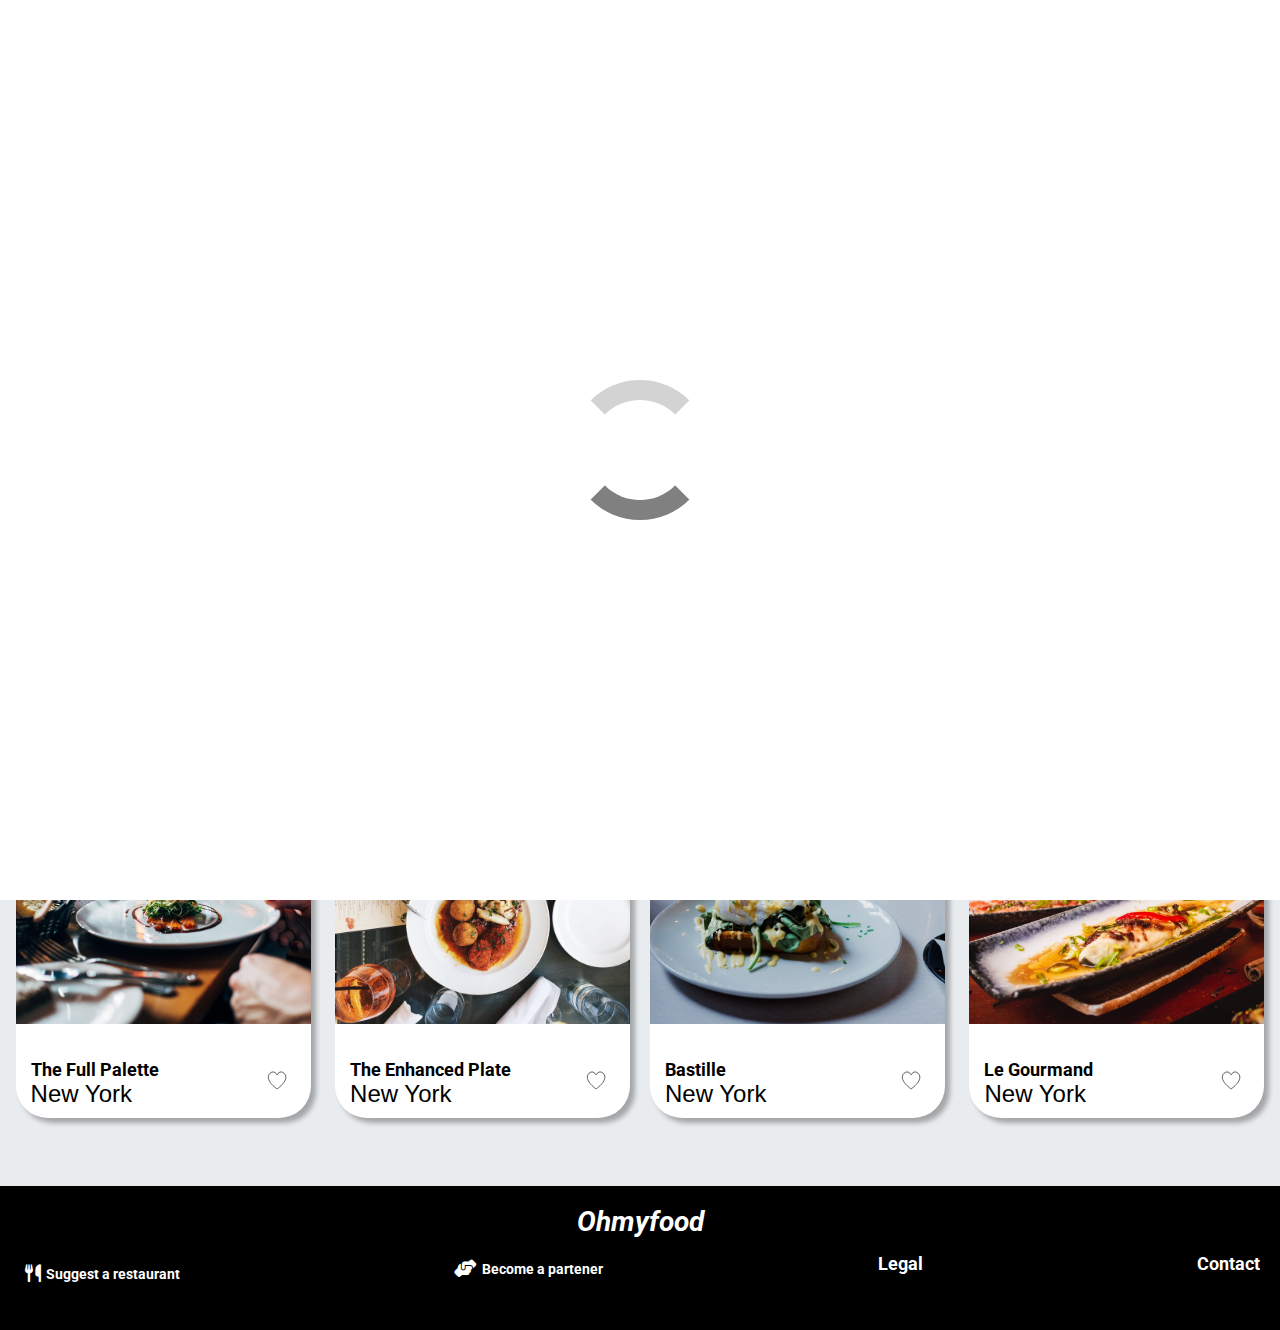
==== commit 2dbbde12: "footer" ====
--- a/index.html
+++ b/index.html
@@ -19,10 +19,6 @@
 </head>
 
 <body>
-    <!-- <div class="loader"></div> -->
-    <!-- <div class="container"> -->
-    <!-- <div class="loader"></div> -->
-    <!-- </div> -->
     <div class="parent__spinner">
         <div class="loading__spiner"></div>
     </div>
@@ -101,7 +97,7 @@
                                 </div>
                             </div>
                         </a>
-                        <!-- <i class="fa-regular fa-heart fa-lg"></i> -->
+
                         <input type="checkbox" class="checkbox" id="checkbox1" />
                         <label for="checkbox1">
                             <svg class="heart-svg" viewBox="467 392 58 57" xmlns="http://www.w3.org/2000/svg">
@@ -129,8 +125,6 @@
                             </div>
                         </a>
 
-                        <!-- <i class="fa-solid fa-heart" style="color: #9356DC;"></i> -->
-                        <!-- <i class="fa-solid fa-heart" style="border:1px solid gray; color: #9356DC;"></i> -->
                         <input type="checkbox" class="checkbox" id="checkbox2" />
                         <label for="checkbox2">
                             <svg class="heart-svg" viewBox="467 392 58 57" xmlns="http://www.w3.org/2000/svg">
@@ -157,7 +151,7 @@
                                 </div>
                             </div>
                         </a>
-                        <!-- <i class="fa-regular fa-heart fa-lg"></i> -->
+
                         <input type="checkbox" class="checkbox" id="checkbox3" />
                         <label for="checkbox3">
                             <svg class="heart-svg" viewBox="467 392 58 57" xmlns="http://www.w3.org/2000/svg">
@@ -184,7 +178,7 @@
                             </div>
 
                         </a>
-                        <!-- <i class="fa-regular fa-heart fa-lg"></i> -->
+
                         <input type="checkbox" class="checkbox" id="checkbox4" />
                         <label for="checkbox4">
                             <svg class="heart-svg" viewBox="467 392 58 57" xmlns="http://www.w3.org/2000/svg">
@@ -216,12 +210,11 @@
                     <p>Become a partener</p>
                 </a>
 
-                <a href="#" class="no-decoration">Legal</a>
+                <a href="#" class="no-decoration ">Legal</a>
                 <a href="mailto:tarekkansowa@gmail.com" title="mail to Tarek Kansowa" class="no-decoration">Contact</a>
             </div>
         </div>
     </footer>
-    <!-- </main> -->
 
 </body>
 
--- a/CSS/styles.css
+++ b/CSS/styles.css
@@ -1,5 +1,5 @@
-@import url(./menue.css);
-@import url(./animation.css);
+@import url("./menue.css");
+@import url("./animation.css");
 
 html {
     display: block;
@@ -41,19 +41,6 @@
     text-align: center;
 }
 
-/* .loader { */
-/*  */
-/* position: absolute; */
-/* top: 50%; */
-/* left: 50%; */
-/* width: 50px; */
-/* height: 50px; */
-/* border: 3px solid lightgray; */
-/* border-radius: 50%; */
-/* border-top-color: gray; */
-/* border-radius: 50%; */
-/* animation: spin 1s ease-in-out 5, disappear 2s ease-in-out forwards; */
-/* } */
 
 @keyframes spin {
     0% {
@@ -351,7 +338,7 @@
     display: flex;
     flex-direction: column;
     line-height: 2rem;
-    /* margin-top: -25px; */
+    text-align: left;
 
 }
 
@@ -362,7 +349,7 @@
 }
 
 .footer-info a {
-    font-size: 20px;
+    font-size: 28px;
     font-weight: bold;
     padding-bottom: 10px;
 }
@@ -370,10 +357,12 @@
 .footer-row {
     display: flex;
     flex-direction: column;
+    font-size: 20px;
 }
 
 .footer-row a {
     text-decoration: none;
+    font-size: 18px;
 }
 
 .footer-info i {
@@ -382,7 +371,6 @@
 
 .restaurant-name {
     padding-bottom: 10px;
-
     font-style: italic;
     text-align: left;
     font-family: 'Roboto', 'Franklin Gothic Medium', 'Arial Narrow', 'Arial', 'sans-serif';
@@ -392,6 +380,7 @@
     display: flex;
     align-items: center;
     padding-left: 5px;
+    padding-top: 10px;
 }
 
 .become {
@@ -502,9 +491,18 @@
 
     .category {
         display: flex;
-        gap: 8%;
-        padding: 0 10%;
-    }
+        gap: 3%;
+        padding: 0 4%;
+    }
+
+    .plate {
+        height: 75px;
+    }
+
+    .plate-name {
+        padding-top: 15px;
+    }
+
 
     .menue-header {
         padding: 0 100px 20px 100px;
@@ -520,7 +518,7 @@
     }
 
     .btn-order {
-        width: 35%;
+        width: 25%;
     }
 
     .logo-location {
@@ -609,6 +607,20 @@
         /* bottom: -20%; */
     }
 
+    .category {
+        display: flex;
+        gap: 8%;
+        padding: 0 10%;
+    }
+
+    .plate {
+        height: 65px;
+    }
+
+    .btn-order {
+        width: 20%;
+    }
+
     .footer-info i {
         padding-right: 5px;
     }
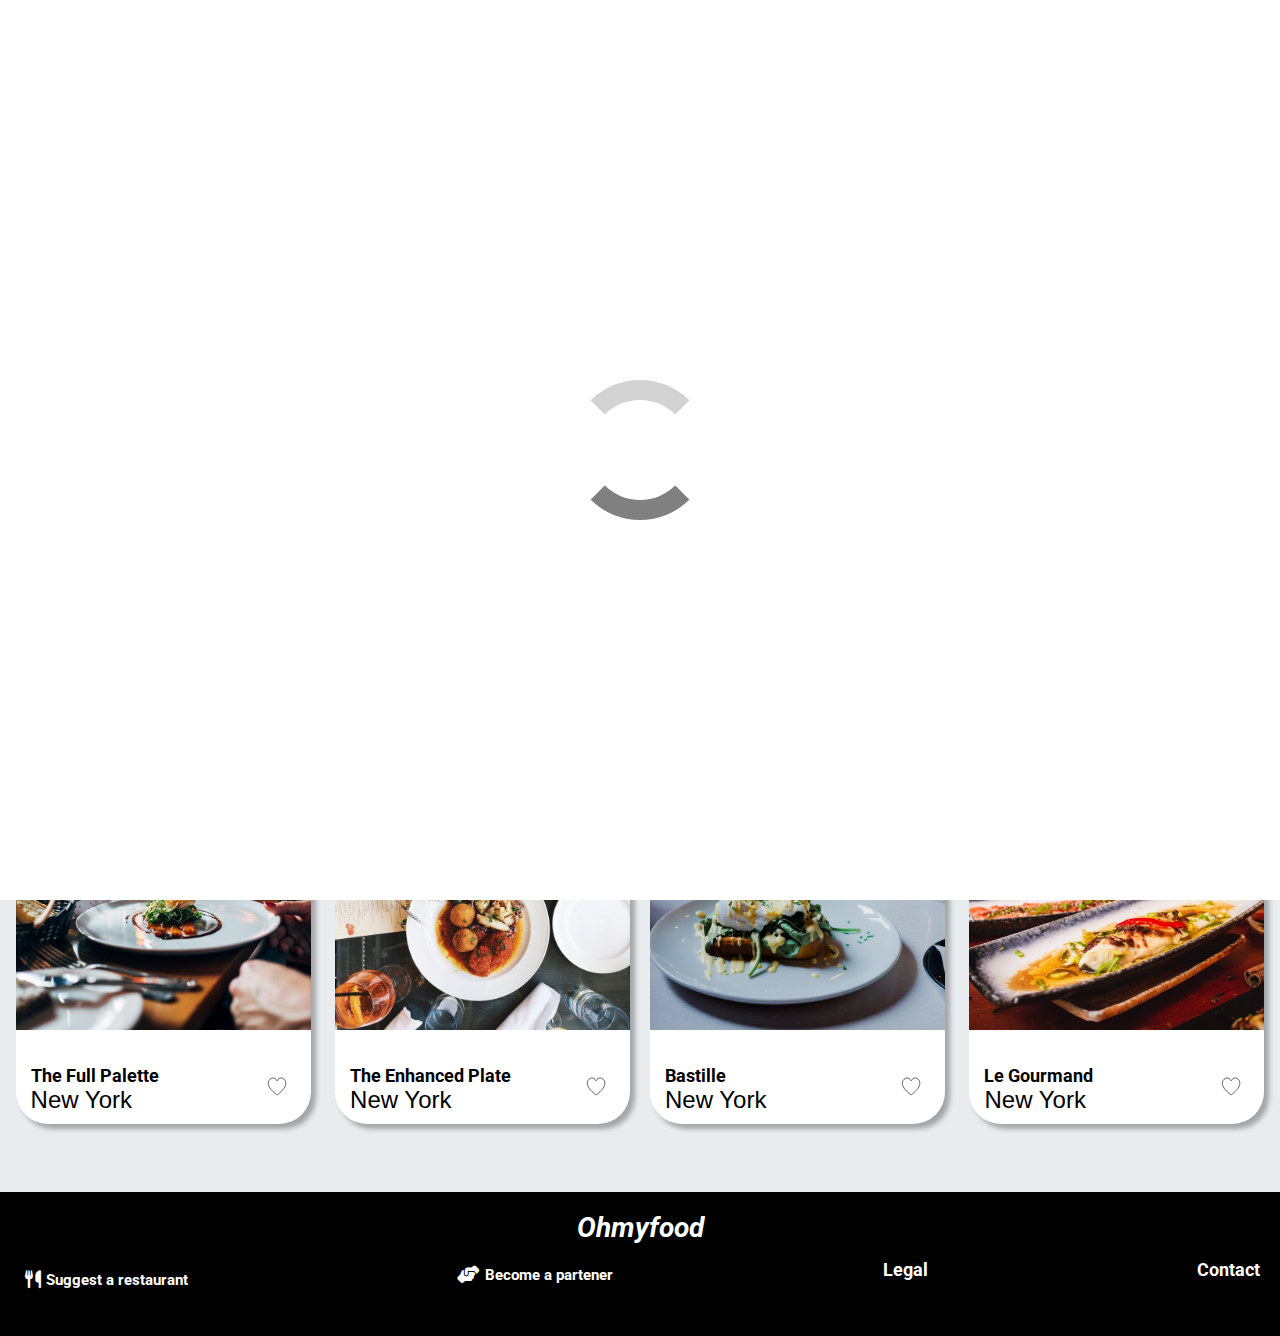
==== commit fcdf40f2: "Pre Final1" ====
--- a/index.html
+++ b/index.html
@@ -8,6 +8,8 @@
     <!-- <link rel="stylesheet" -->
     <!-- href="D:/TechSkill/Bootcamp/Integrate%20a%20mobile%20website%20with%20animations%20in%20CSS/project2_ohmyfood\CSS\styles.css" /> -->
     <link rel="stylesheet" href="./CSS/styles.css" />
+    <!-- <link rel="stylesheet" href="./CSS/menue.css" /> -->
+    <!-- <link rel="stylesheet" href="./CSS/animation.css" /> -->
     <link rel="preconnect" href="https://fonts.googleapis.com">
     <link rel="preconnect" href="https://fonts.gstatic.com" crossorigin>
     <link
--- a/CSS/styles.css
+++ b/CSS/styles.css
@@ -1,5 +1,5 @@
-@import url("./menue.css");
-@import url("./animation.css");
+@import "menue.css";
+@import "animation.css";
 
 html {
     display: block;
@@ -16,7 +16,7 @@
     display: -webkit-box;
     display: -ms-flexbox;
     display: block;
-    font-size: 14px;
+    font-size: 15px;
     text-align: center;
 }
 
@@ -99,7 +99,7 @@
 
 .location i {
     padding-right: 1dvb;
-    font-size: 3vw;
+    font-size: 20px;
 }
 
 .location p {
@@ -166,7 +166,7 @@
 }
 
 .row {
-    max-width: 75%;
+    max-width: 80%;
     margin: 1rem;
     border-radius: 25px;
     display: flex;
@@ -405,6 +405,10 @@
 
     }
 
+    .location i {
+        font-size: 24px;
+    }
+
     .how-it-works {
         display: flex;
         flex-direction: column;
--- a/CSS/menue.css
+++ b/CSS/menue.css
@@ -0,0 +1,127 @@
+.arrow-logo {
+    display: flex;
+    align-items: center;
+    padding-bottom: 15px;
+}
+
+
+.arrow {
+    flex-basis: 15%;
+    font-size: 20px;
+    padding-right: 25px;
+}
+
+.arrow-logo .logo {
+    flex-basis: 55%;
+}
+
+.plate-image {
+    width: 100%;
+    height: 300px;
+}
+
+.plate-cat {
+    width: 90%;
+    position: relative;
+    margin: 0 auto;
+    background-color: RGB(233, 236, 239);
+}
+
+main {
+    width: 100%;
+}
+
+.wrapper {
+    /* padding: 0 10px; */
+    width: 100%;
+    padding-top: 25px;
+    border-top-right-radius: 40px;
+    border-top-left-radius: 40px;
+    position: relative;
+    background-color: RGB(233, 236, 239);
+    top: -40px;
+}
+
+.menue-header {
+    font-family: 'Shrikhand', 'Franklin Gothic Medium';
+    display: flex;
+    /* flex-wrap: wrap; */
+    align-items: center;
+    justify-content: space-between;
+    padding: 20px;
+    font-style: italic;
+    font-size: 16px;
+}
+
+.menue-header h1 {
+    font-size: 28px;
+}
+
+.cat-name {
+    font-weight: lighter;
+    padding-top: 20px;
+    text-align: left;
+}
+
+.cat-name span {
+    border-bottom: 2px solid #99E2D0;
+}
+
+.plates {
+    padding: 20px 0;
+    display: flex;
+    flex-direction: column;
+    flex-wrap: nowrap;
+    justify-content: space-between;
+    gap: 20px;
+    text-align: left;
+}
+
+.plate {
+    /* padding: 0 10px; */
+    border-radius: 20px;
+    border: 1px solid gray;
+    background-color: white;
+}
+
+.plate-name {
+    /* padding-bottom: 10px; */
+    font-weight: bold;
+    text-align: left;
+    /* padding-top: 15px; */
+}
+
+.plate-cont {
+    display: flex;
+    justify-content: space-between;
+    font-weight: lighter;
+}
+
+.plate-info {
+    width: 100%;
+    padding: 10px 10px 10px 0;
+
+}
+
+.price {
+    margin-top: 10px;
+}
+
+.cont {
+    width: 160px;
+    white-space: nowrap;
+    overflow: hidden;
+    text-overflow: ellipsis;
+    text-align: left;
+    padding-top: 10px;
+}
+
+.order {
+    width: 100%;
+    display: block;
+    text-align: center;
+}
+
+.btn-order {
+    width: 40%;
+}--- a/CSS/animation.css
+++ b/CSS/animation.css
@@ -0,0 +1,250 @@
+.parent__spinner {
+    position: absolute;
+    top: 0;
+    bottom: 0;
+    left: 0;
+    right: 0;
+    background-color: white;
+    display: flex;
+    justify-content: center;
+    align-items: center;
+    z-index: 1000;
+    height: 100%;
+    width: 100%;
+    opacity: 1;
+    animation: fade;
+    animation-duration: 0s;
+    animation-delay: 3s;
+    animation-fill-mode: forwards;
+}
+
+
+.loading__spiner {
+    /*création du loader*/
+    border: 20px solid white;
+    border-top: 20px solid lightgray;
+    border-bottom: 20px solid gray;
+    border-radius: 50%;
+    /*arrondi des angles*/
+    width: 100px;
+    height: 100px;
+    margin: auto;
+    /*placement milieu de page*/
+    position: absolute;
+    right: 0;
+    top: 0;
+    bottom: 0;
+    left: 0;
+    animation-name: spin;
+    animation-duration: 3s;
+    animation-fill-mode: forwards;
+}
+
+@keyframes spin {
+    0% {
+        transform: rotate(0deg);
+        visibility: visible;
+    }
+
+    50% {
+        transform: rotate(180deg);
+        visibility: visible;
+    }
+
+    to {
+        transform: rotate(360deg);
+        visibility: hidden;
+
+        height: 0;
+        width: 0;
+
+    }
+}
+
+@keyframes fade {
+    from {
+        opacity: 1;
+        display: block;
+    }
+
+    to {
+        opacity: 0;
+        z-index: -100;
+        display: none;
+        height: 0;
+        width: 0;
+        display: none;
+        clip-path: circle(0);
+    }
+}
+
+@keyframes monanim {
+    from {
+        overflow: hidden;
+    }
+
+    to {
+        overflow: visible;
+    }
+}
+
+
+.body {
+    animation: monanim;
+    animation-duration: 3s;
+}
+
+
+
+svg .heart {
+    transform-origin: center;
+    animation: animateHeartOut .3s linear forwards;
+}
+
+
+.checkbox:checked+label svg .heart {
+    /*   transform: scale(0.2); */
+    transform: translateY(0);
+    fill: #9356DC;
+    animation: fillHeart 5s ease-in-out forwards;
+}
+
+@keyframes animateHeartOut {
+    0% {
+        transform: scale(1.2);
+    }
+
+    100% {
+        transform: scale(1);
+    }
+}
+
+@keyframes fillHeart {
+    0% {
+        fill: transparent;
+        transform: scale(1);
+    }
+
+    40% {
+        fill: #9356DC;
+        transform: scale(1.1);
+    }
+
+    100% {
+        fill: #9356DC;
+        transform: scale(1);
+    }
+}
+
+
+.one,
+.two,
+.three,
+.four {
+    -webkit-animation: .5s linear;
+    animation: fadeIn .5s linear;
+    -webkit-animation-fill-mode: both;
+    animation-fill-mode: both;
+
+}
+
+.one {
+    -webkit-animation-delay: .75s;
+    animation-delay: .75s;
+}
+
+.two {
+    -webkit-animation-delay: 1.25s;
+    animation-delay: 1.25s;
+}
+
+
+.three {
+    -webkit-animation-delay: 1.75s;
+    animation-delay: 1.75s;
+}
+
+.four {
+    -webkit-animation-delay: 2.25s;
+    animation-delay: 2.25s;
+}
+
+@-webkit-keyframes fadeIn {
+    0% {
+        opacity: 0;
+        top: 100px;
+    }
+
+    75% {
+        opacity: 0.5;
+        top: 0px;
+    }
+
+    100% {
+        opacity: 1;
+    }
+}
+
+.plate {
+    list-style-type: none;
+    background-color: #F7F7F7;
+    padding-left: 10px;
+    margin-bottom: 10px;
+    border-radius: 15px;
+    display: flex;
+    overflow: hidden;
+}
+
+.checkbox {
+    display: none;
+}
+
+.plate-info {
+    width: 100%;
+    -webkit-transition: 1s;
+    transition: 1s;
+}
+
+.plate-info:hover {
+    cursor: pointer;
+}
+
+.plate-info .plate-cont {
+    display: flex;
+    justify-content: space-between;
+
+}
+
+.plate-choose {
+    width: 0;
+    background: var(--Tertiary);
+    display: flex;
+    line-height: 1.5vw;
+    justify-content: center;
+    align-items: center;
+    -webkit-transition: transform 1s ease-in-out;
+    transition: transform 1s ease-in-out;
+    -webkit-transform: translateX(3rem);
+    transform: translateX(3rem);
+    -webkit-transition: 1s;
+    transition: 1s;
+}
+
+.fa-check-circle {
+    color: #FFF;
+    font-size: 200%;
+
+}
+
+.checkbox:checked+label .plate-choose {
+    width: 101px;
+    -webkit-transform: translateX(0);
+    transform: translateX(0);
+}
+
+.checkbox:checked+label .plate-choose .fa-check-circle {
+    -webkit-transform: rotate(1turn);
+    transform: rotate(1turn);
+    -webkit-transition: 1s;
+    transition: 1s;
+}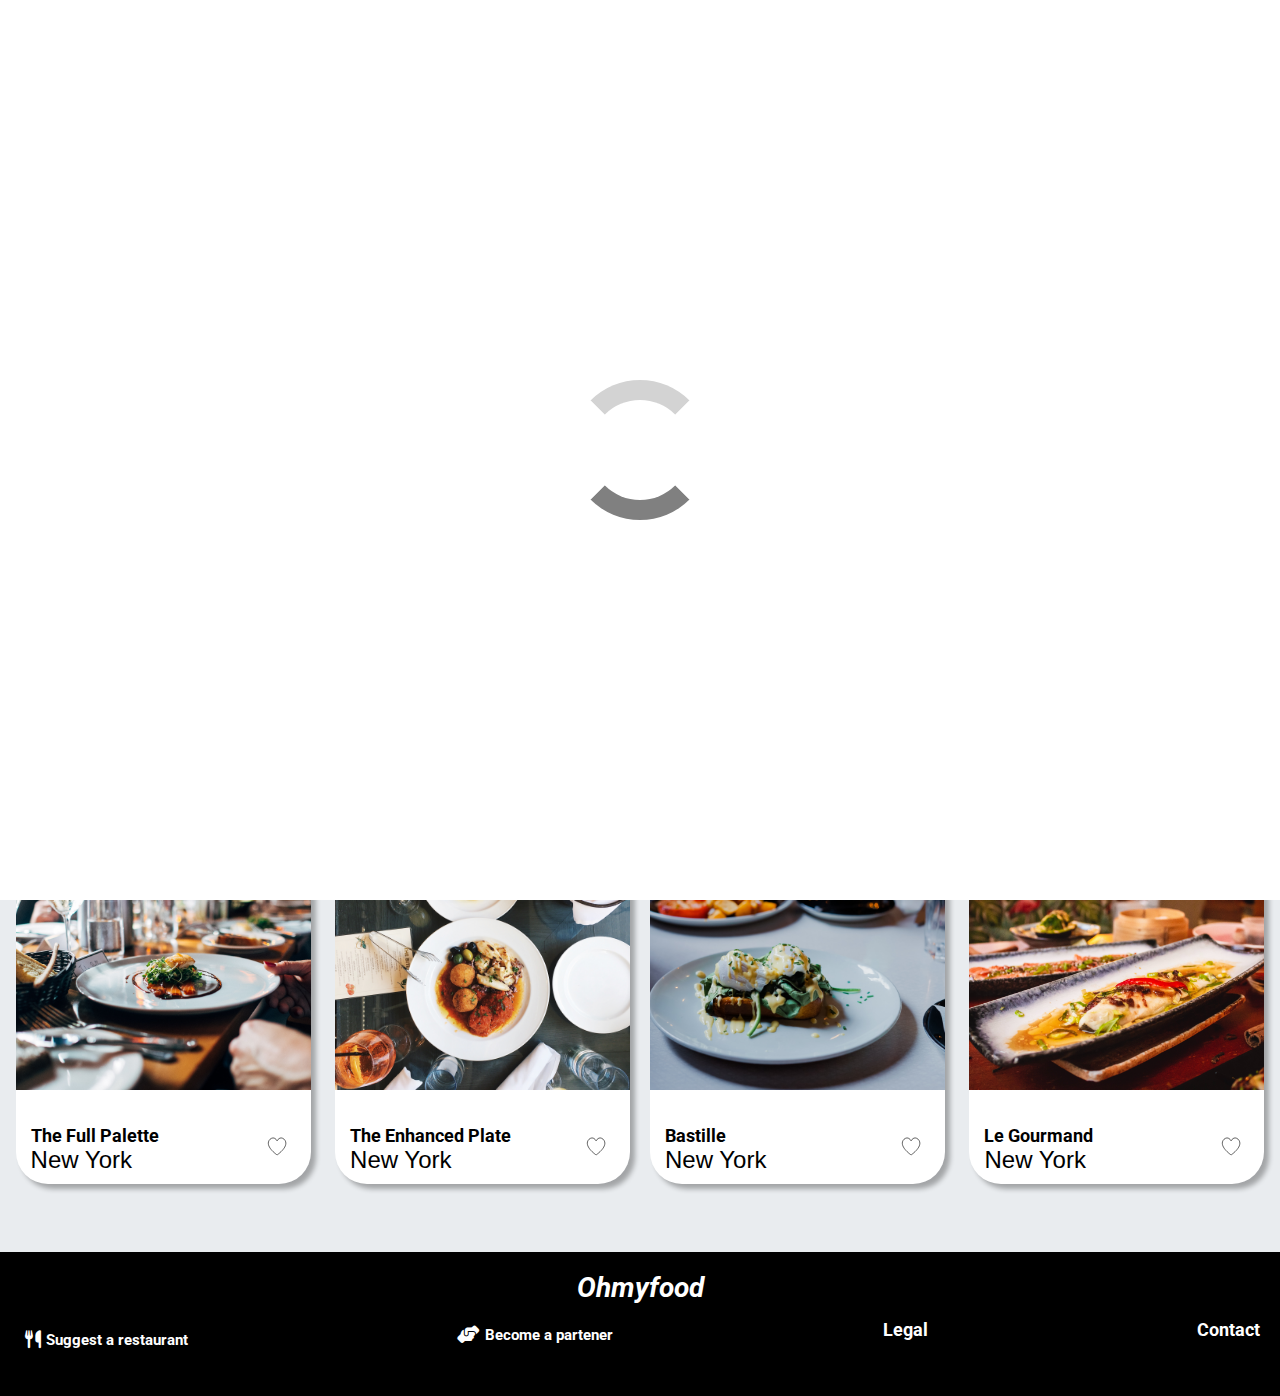
==== commit 96406886: "spelling checked" ====
--- a/index.html
+++ b/index.html
@@ -36,7 +36,7 @@
         </div>
         <div class="menue-info">
             <div class="book-menue">
-                <p> Book the menue you like</p>
+                <p> Book the menu you like</p>
             </div>
             <div>
                 <p class="discover">Discover top-of-the-art restaurants we picked for you</p>
@@ -65,7 +65,7 @@
                 <div class="list">
                     <i class="fa-solid fa-list"></i>
                     <div class="chose">
-                        <p>Creat your menue</p>
+                        <p>Creat your menu</p>
                     </div>
                 </div>
             </div>
@@ -74,7 +74,7 @@
                 <div class="list">
                     <i class="fa-solid fa-store"></i>
                     <div class="chose">
-                        <p>Go enjoy it at restaurant</p>
+                        <p>Go enjoy it at the restaurant</p>
                     </div>
                 </div>
             </div>
--- a/CSS/styles.css
+++ b/CSS/styles.css
@@ -1,5 +1,5 @@
-@import "menue.css";
-@import "animation.css";
+@import url("./menue.css");
+@import url("./animation.css");
 
 html {
     display: block;
@@ -160,9 +160,13 @@
 
 .how-works {
 
-    font-size: 10vw;
+    /* font-size: 30px; */
     font-weight: 600;
     display: flex;
+}
+
+.how-works p {
+    font-size: 24px;
 }
 
 .row {
@@ -229,6 +233,8 @@
 .restaurant-header {
     /* padding-left: 5vw; */
     font-size: 28px;
+    text-align: left;
+    padding-left: 15px;
 }
 
 .cards {
@@ -425,7 +431,8 @@
     }
 
     .list {
-        width: 400px
+        width: 400px;
+        height: 70px;
     }
 
     .book-menue p {
@@ -495,8 +502,8 @@
 
     .category {
         display: flex;
-        gap: 3%;
-        padding: 0 4%;
+        /* gap: 3%; */
+        padding: 0 1%;
     }
 
     .plate {
@@ -523,6 +530,10 @@
 
     .btn-order {
         width: 25%;
+    }
+
+    .cont {
+        width: 190px;
     }
 
     .logo-location {
--- a/CSS/menue.css
+++ b/CSS/menue.css
@@ -108,7 +108,7 @@
 }
 
 .cont {
-    width: 160px;
+    width: 250px;
     white-space: nowrap;
     overflow: hidden;
     text-overflow: ellipsis;
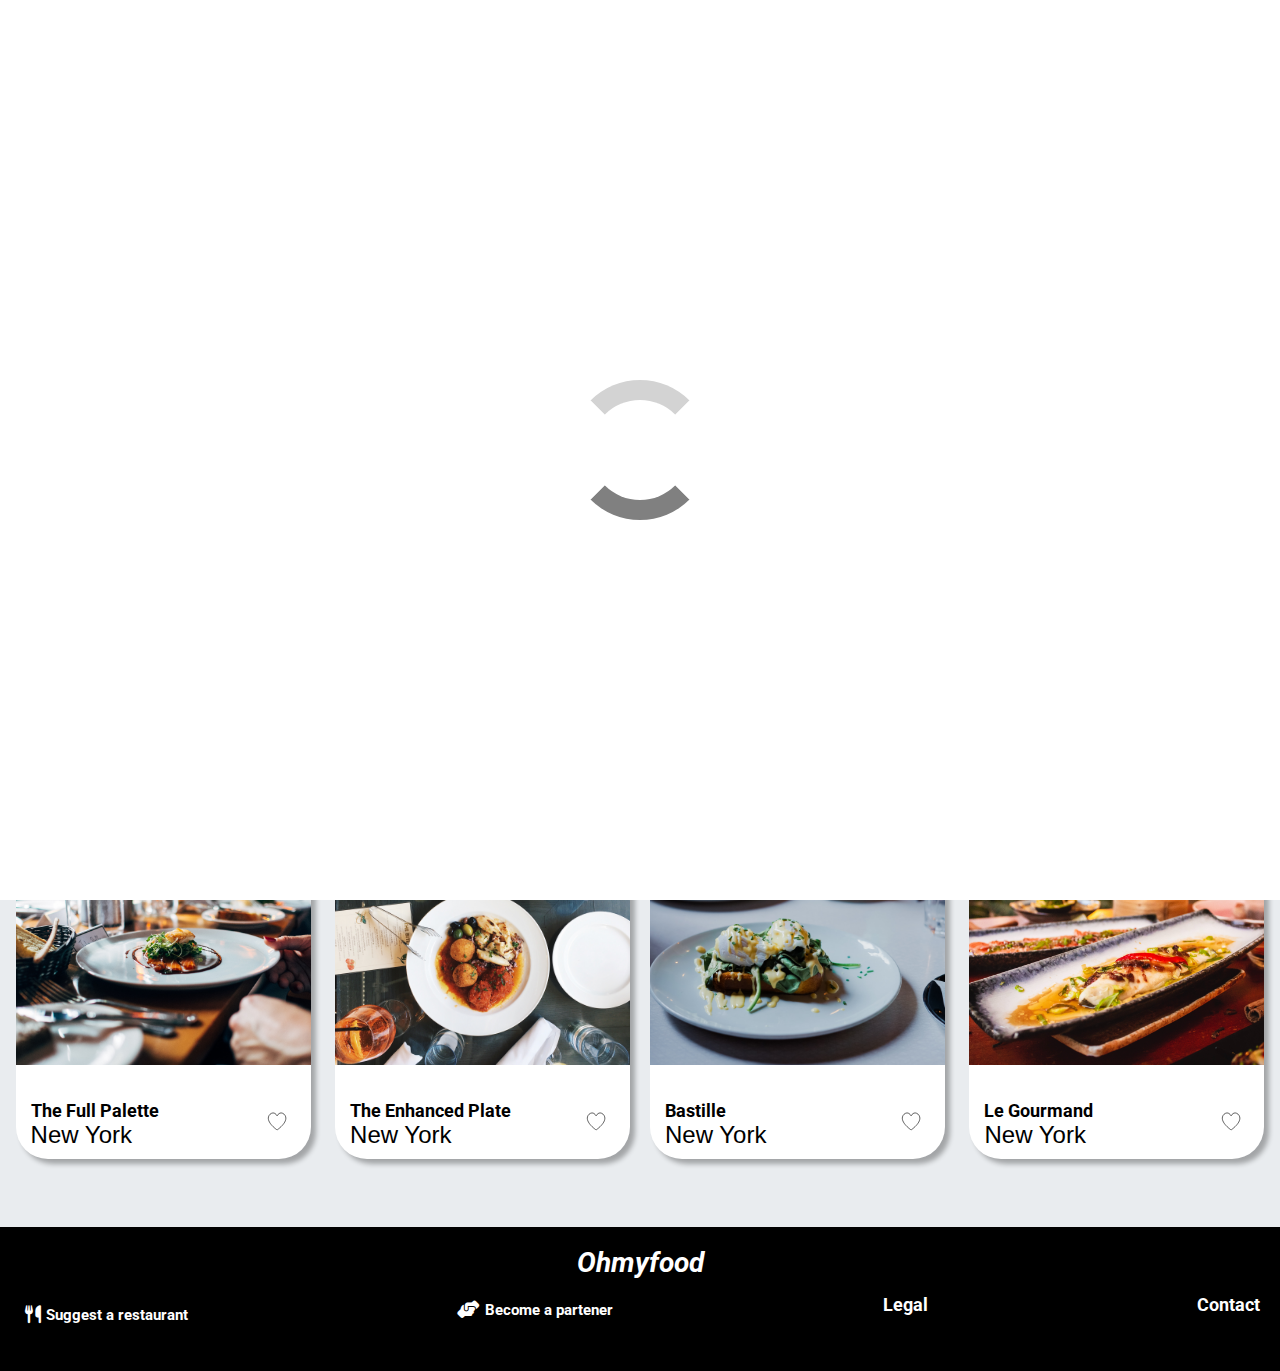
==== commit e5928486: "Final Ver" ====
--- a/index.html
+++ b/index.html
@@ -5,11 +5,7 @@
     <meta charset="UTF-8" />
     <meta name="viewport" content="width=device-width, initial-scale=1.0" />
     <link rel="stylesheet" href="https://cdnjs.cloudflare.com/ajax/libs/font-awesome/6.4.2/css/all.min.css" />
-    <!-- <link rel="stylesheet" -->
-    <!-- href="D:/TechSkill/Bootcamp/Integrate%20a%20mobile%20website%20with%20animations%20in%20CSS/project2_ohmyfood\CSS\styles.css" /> -->
     <link rel="stylesheet" href="./CSS/styles.css" />
-    <!-- <link rel="stylesheet" href="./CSS/menue.css" /> -->
-    <!-- <link rel="stylesheet" href="./CSS/animation.css" /> -->
     <link rel="preconnect" href="https://fonts.googleapis.com">
     <link rel="preconnect" href="https://fonts.gstatic.com" crossorigin>
     <link
@@ -34,8 +30,8 @@
                 <p>Paris, Belleville</p>
             </div>
         </div>
-        <div class="menue-info">
-            <div class="book-menue">
+        <div class="menu-info">
+            <div class="book-menu">
                 <p> Book the menu you like</p>
             </div>
             <div>
--- a/CSS/styles.css
+++ b/CSS/styles.css
@@ -1,4 +1,4 @@
-@import url("./menue.css");
+@import url("./menu.css");
 @import url("./animation.css");
 
 html {
@@ -108,7 +108,7 @@
 }
 
 
-.menue-info {
+.menu-info {
     margin-left: auto;
     margin-right: auto;
     /* width: 400px; */
@@ -119,13 +119,13 @@
     background-color: RGB(233, 236, 239);
 }
 
-.book-menue {
+.book-menu {
     width: 90%;
     margin-bottom: 2rem;
     margin-top: 2rem;
 }
 
-.book-menue p {
+.book-menu p {
     font-size: 24px;
     font-weight: 700;
 }
@@ -139,7 +139,7 @@
 
 .btn {
     /* width: 70%; */
-    margin: 25px auto;
+    margin: 0 0 25px 0;
     cursor: pointer;
     padding: 1rem;
     border-radius: 3rem;
@@ -404,7 +404,7 @@
         font-size: 24px;
     }
 
-    .menue-info {
+    .menu-info {
         width: 100%;
         margin-left: 0;
         margin-right: 0;
@@ -435,7 +435,7 @@
         height: 70px;
     }
 
-    .book-menue p {
+    .book-menu p {
         font-size: 36px;
     }
 
@@ -515,7 +515,7 @@
     }
 
 
-    .menue-header {
+    .menu-header {
         padding: 0 100px 20px 100px;
     }
 
